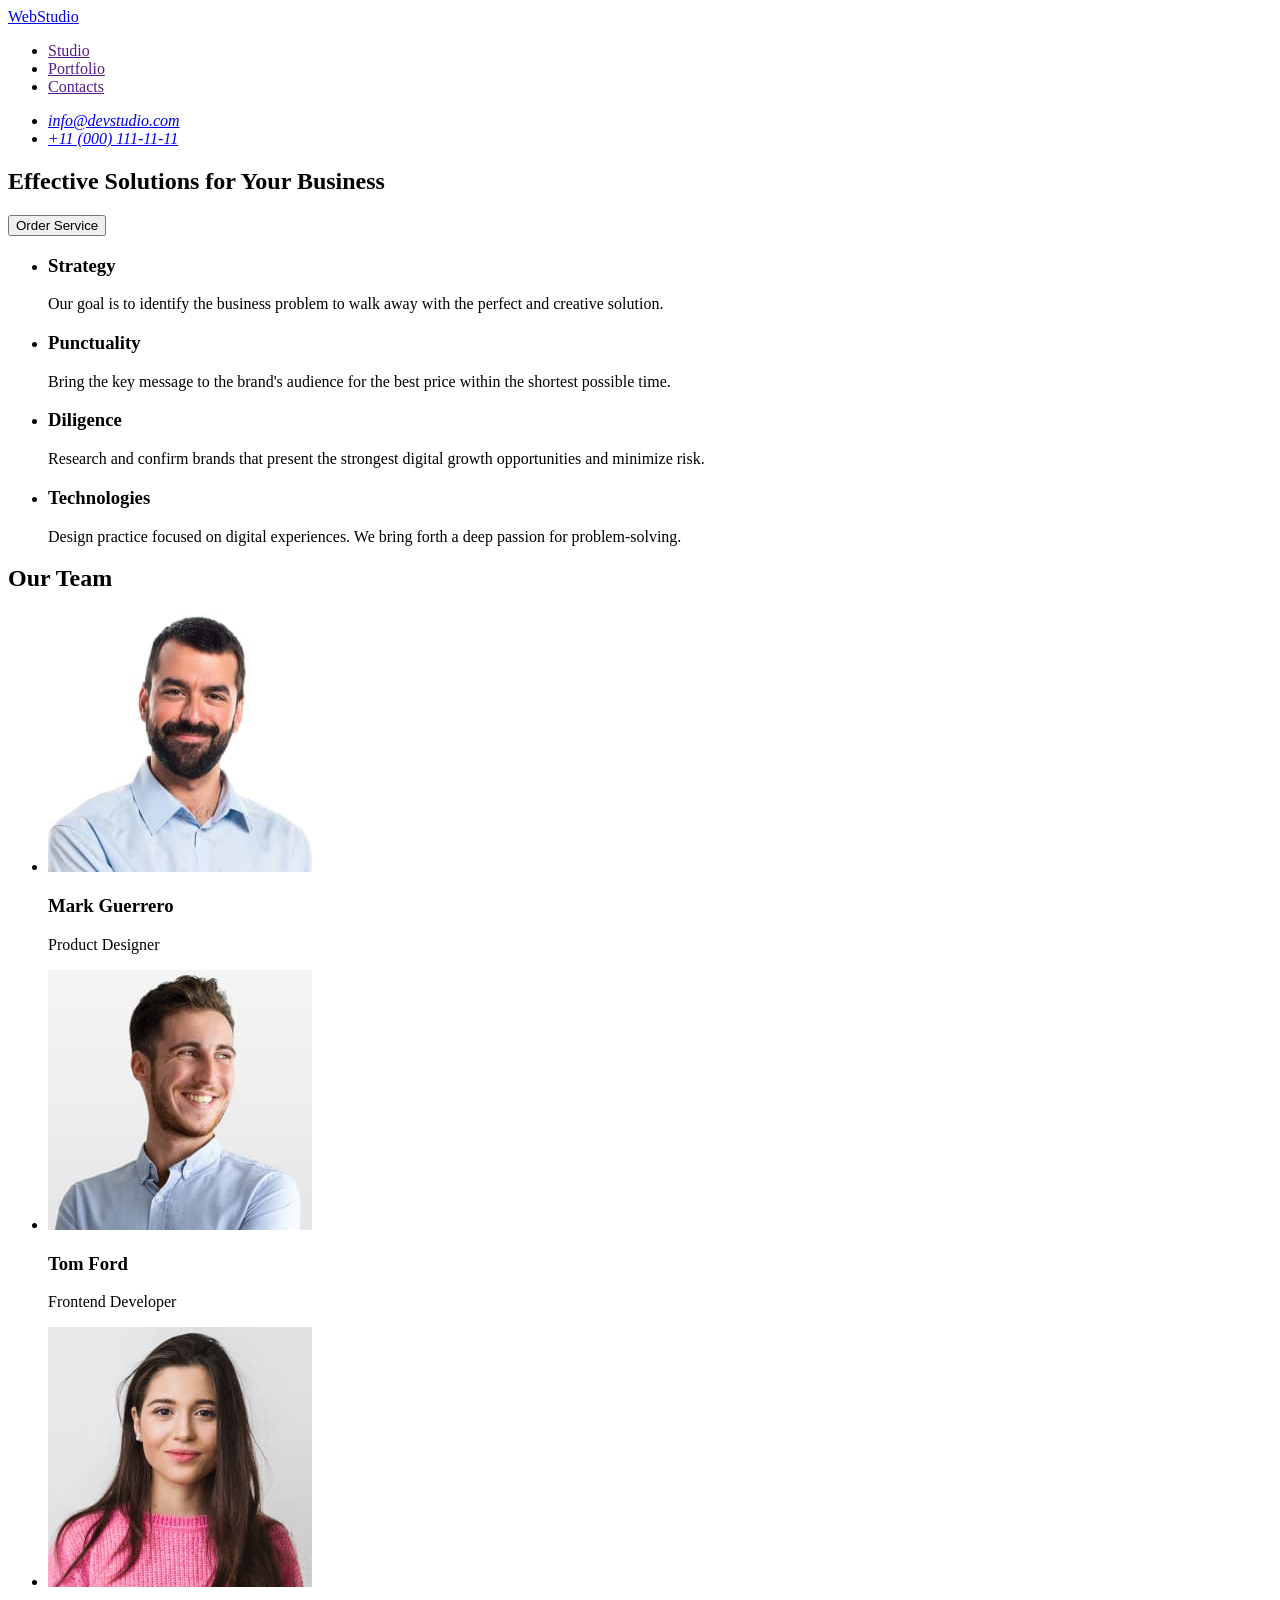
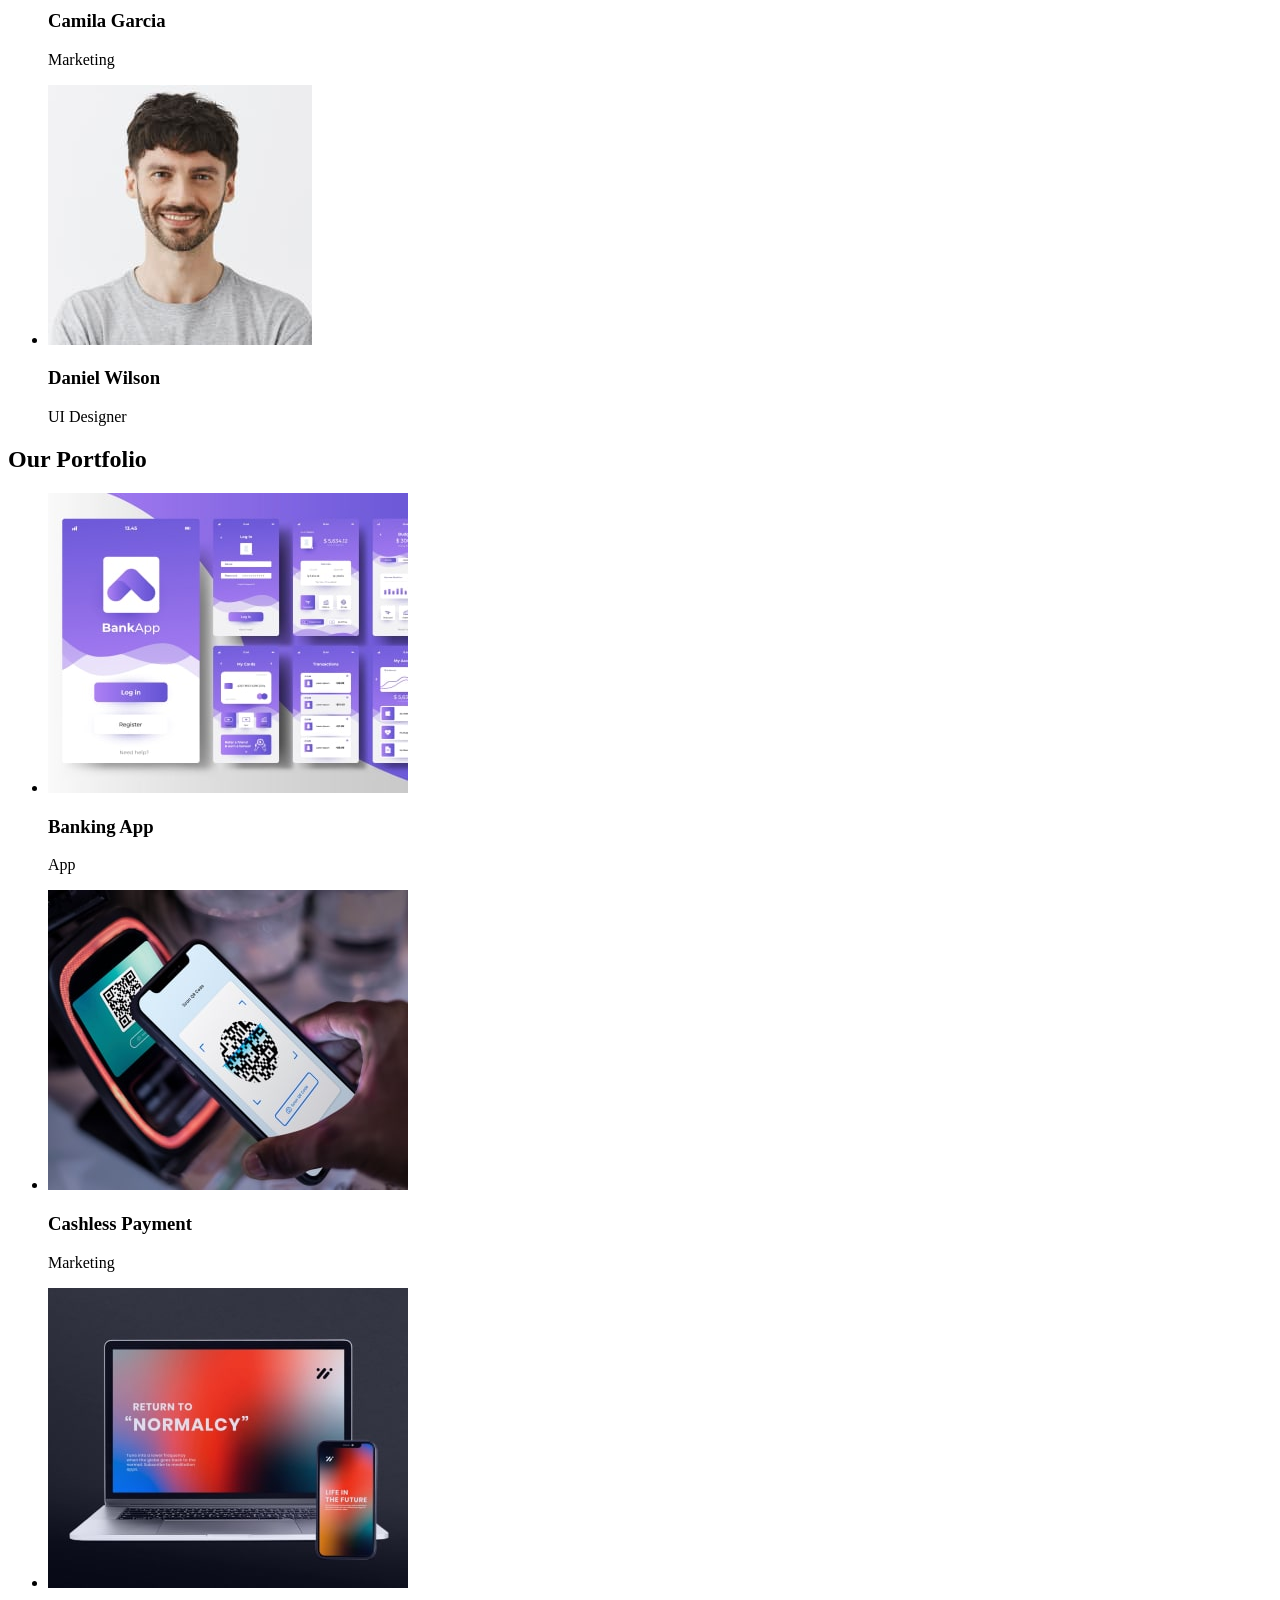
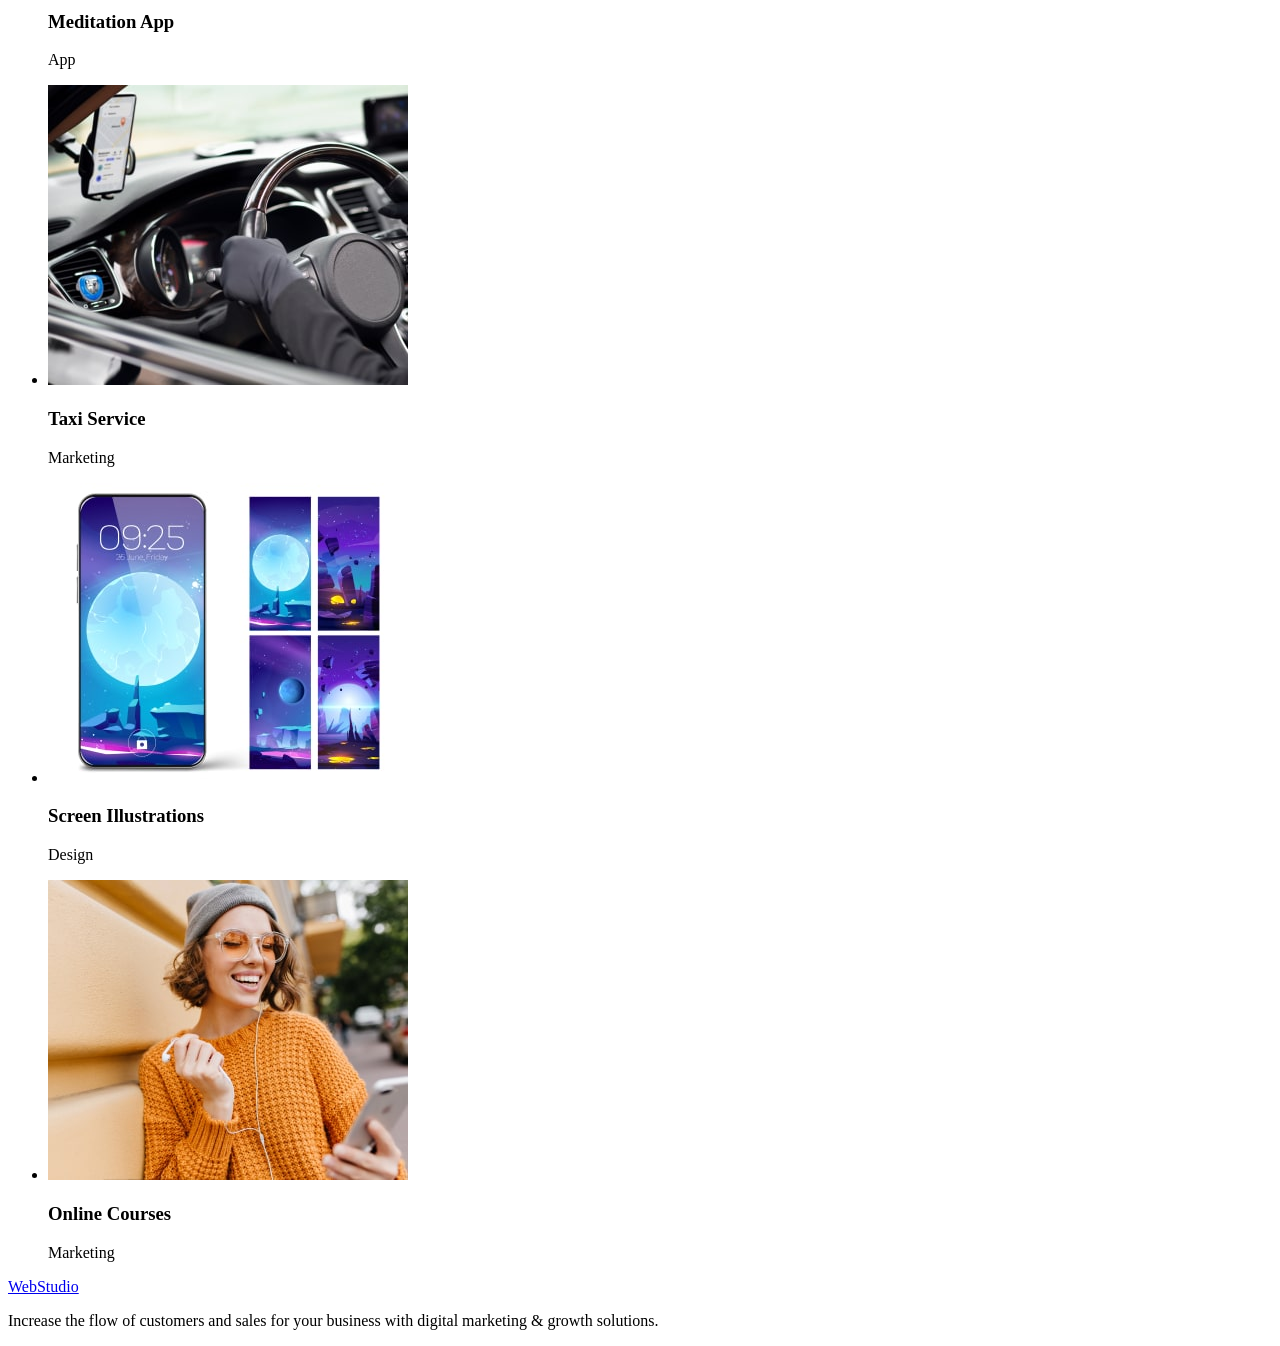
==== index.html @ e6d2cc1b "add markup portfolio" ====
<!DOCTYPE html>
<html lang="en">

<head>
  <meta charset="UTF-8" />
  <meta name="viewport" content="width=<device-width>, initial-scale=1.0" />
  <title>WEB Studio</title>
</head>

<body>
  <header>
    <nav>
      <a href="./index.html">WebStudio</a>
      <ul>
        <li><a href="">Studio</a></li>
        <li><a href="">Portfolio</a></li>
        <li><a href="">Contacts</a></li>
      </ul>
    </nav>
    <address>
      <ul>
        <li><a href="mailto:info@devstudio.com">info@devstudio.com</a></li>
        <li><a href="tel:+110001111111">+11 (000) 111-11-11</a></li>
      </ul>
    </address>
  </header>
  <main>
    <section>
      <h1>Effective Solutions for Your Business</h1>
      <button type="button">Order Service</button>
    </section>

    <section>
      <h2 hidden>About us</h2>
      <ul>
        <li>
          <h3>Strategy</h3>
          <p>
            Our goal is to identify the business problem to walk away with the
            perfect and creative solution.
          </p>
        </li>
        <li>
          <h3>Punctuality</h3>
          <p>
            Bring the key message to the brand's audience for the best price
            within the shortest possible time.
          </p>
        </li>
        <li>
          <h3>Diligence</h3>
          <p>
            Research and confirm brands that present the strongest digital
            growth opportunities and minimize risk.
          </p>
        </li>
        <li>
          <h3>Technologies</h3>
          <p>
            Design practice focused on digital experiences. We bring forth a
            deep passion for problem-solving.
          </p>
        </li>
      </ul>
    </section>

    <section>
      <h2>Our Team</h2>
      <ul>
        <li>
          <img src="./images/ourteam/img1.jpg" alt="Mark Guerrero - Product Designer" width="264" height="260" />
          <h3>Mark Guerrero</h3>
          <p>Product Designer</p>
        </li>
        <li>
          <img src="./images/ourteam/img2.jpg" alt="Tom Ford - Frontend Developer" width="264" height="260" />
          <h3>Tom Ford</h3>
          <p>Frontend Developer</p>
        </li>
        <li>
          <img src="./images/ourteam/img3.jpg" alt="Camila Garcia - Marketing" width="264" height="260" />
          <h3>Camila Garcia</h3>
          <p>Marketing</p>
        </li>
        <li>
          <img src="./images/ourteam/img4.jpg" alt="Daniel Wilson - UI Designer" width="264" height="260" />
          <h3>Daniel Wilson</h3>
          <p>UI Designer</p>
        </li>
      </ul>
    </section>

    <section>
      <h2>Our Portfolio</h2>
      <ul>
        <li>
          <img src="./images/ourportfolio/img1.jpg" alt="Banking App - App" width="360" height="300">
          <h3>Banking App</h3>
          <p>App</p>
        </li>
        <li>
          <img src="./images/ourportfolio/img2.jpg" alt="Cashless Payment - Marketing" width="360" height="300">
          <h3>Cashless Payment</h3>
          <p>Marketing</p>
        </li>
        <li>
          <img src="./images/ourportfolio/img3.jpg" alt="Meditation App - App" width="360" height="300">
          <h3>Meditation App</h3>
          <p>App</p>
        </li>
        <li>
          <img src="./images/ourportfolio/img4.jpg" alt="Taxi Service - Marketing" width="360" height="300">
          <h3>Taxi Service</h3>
          <p>Marketing</p>
        </li>
        <li>
          <img src="./images/ourportfolio/img5.jpg" alt="Screen Illustrations - Design" width="360" height="300">
          <h3>Screen Illustrations</h3>
          <p>Design</p>
        </li>
        <li>
          <img src="./images/ourportfolio/img6.jpg" alt="Online Courses - Marketing" width="360" height="300">
          <h3>Online Courses</h3>
          <p>Marketing</p>
        </li>
      </ul>
    </section>
  </main>
  <footer>
    <a href="./index.html">WebStudio</a>
    <p>
      Increase the flow of customers and sales for your business with digital
      marketing & growth solutions.
    </p>
  </footer>
</body>

</html>
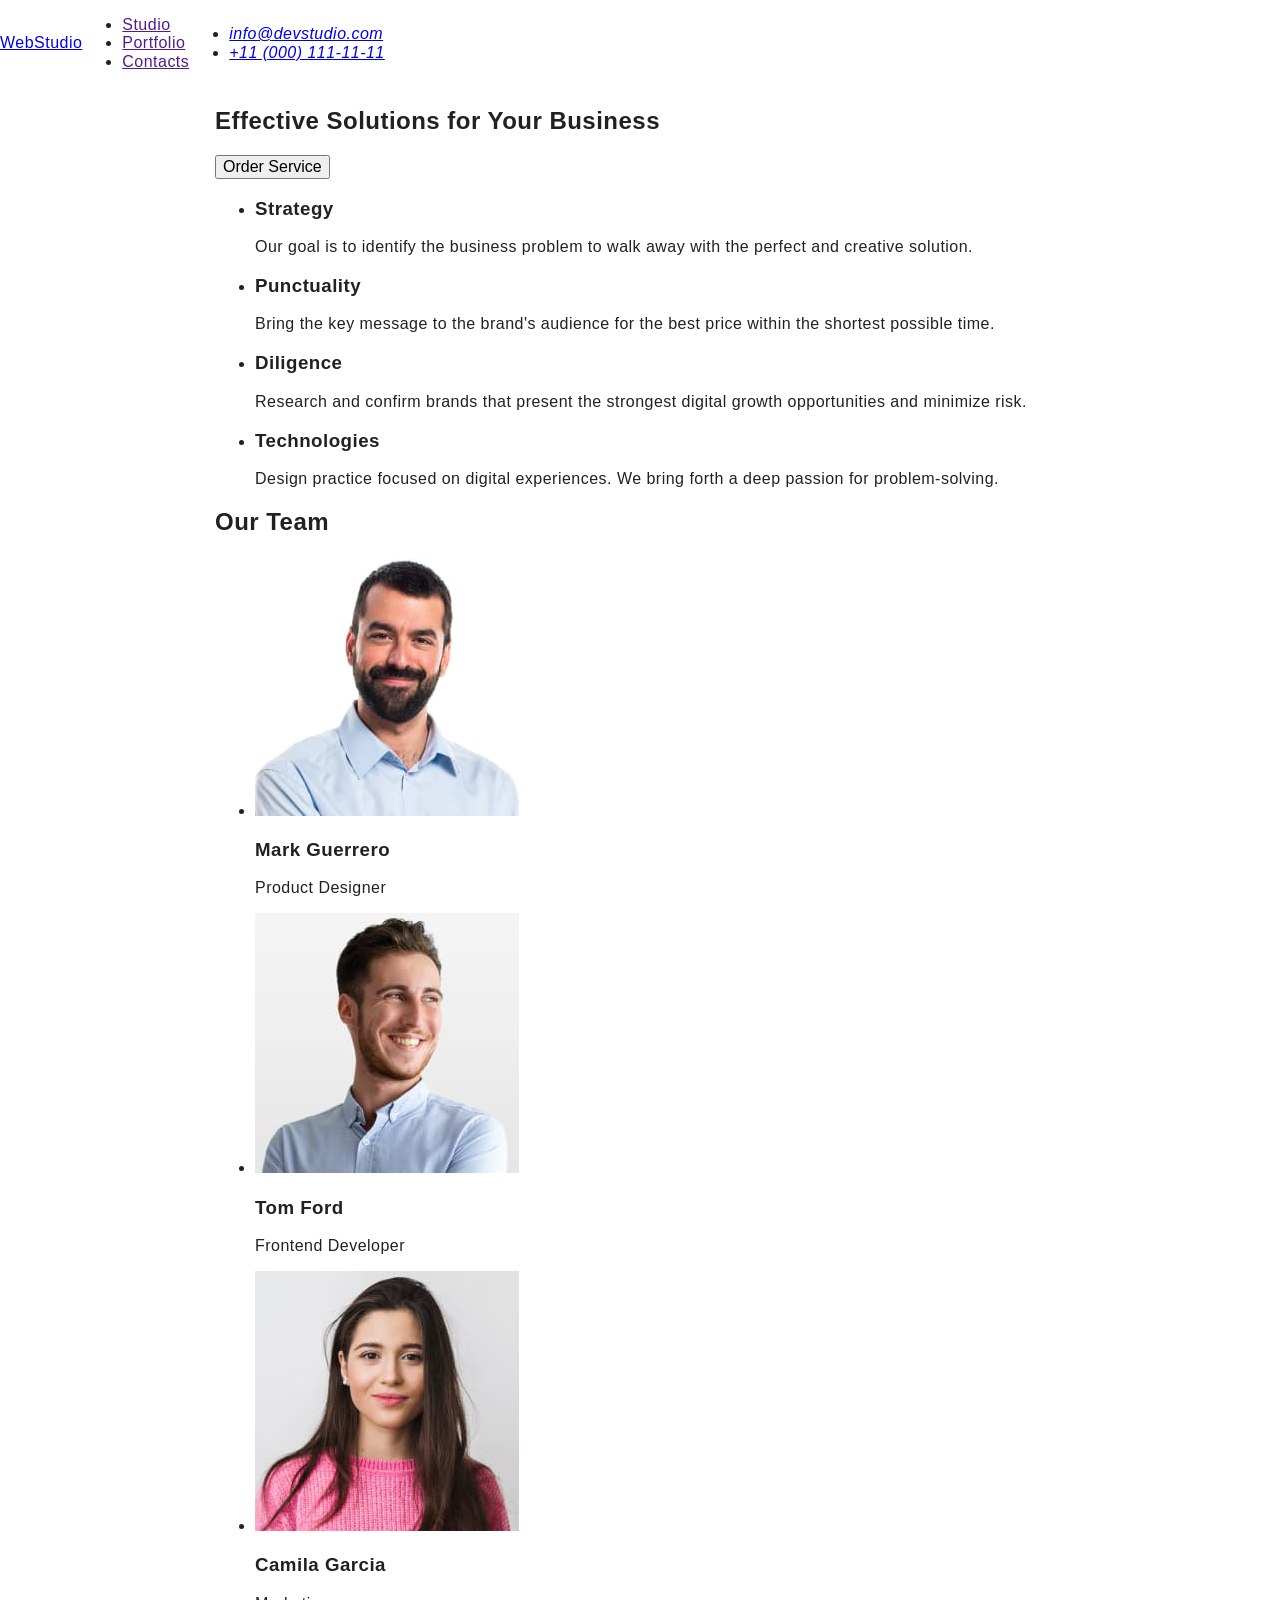
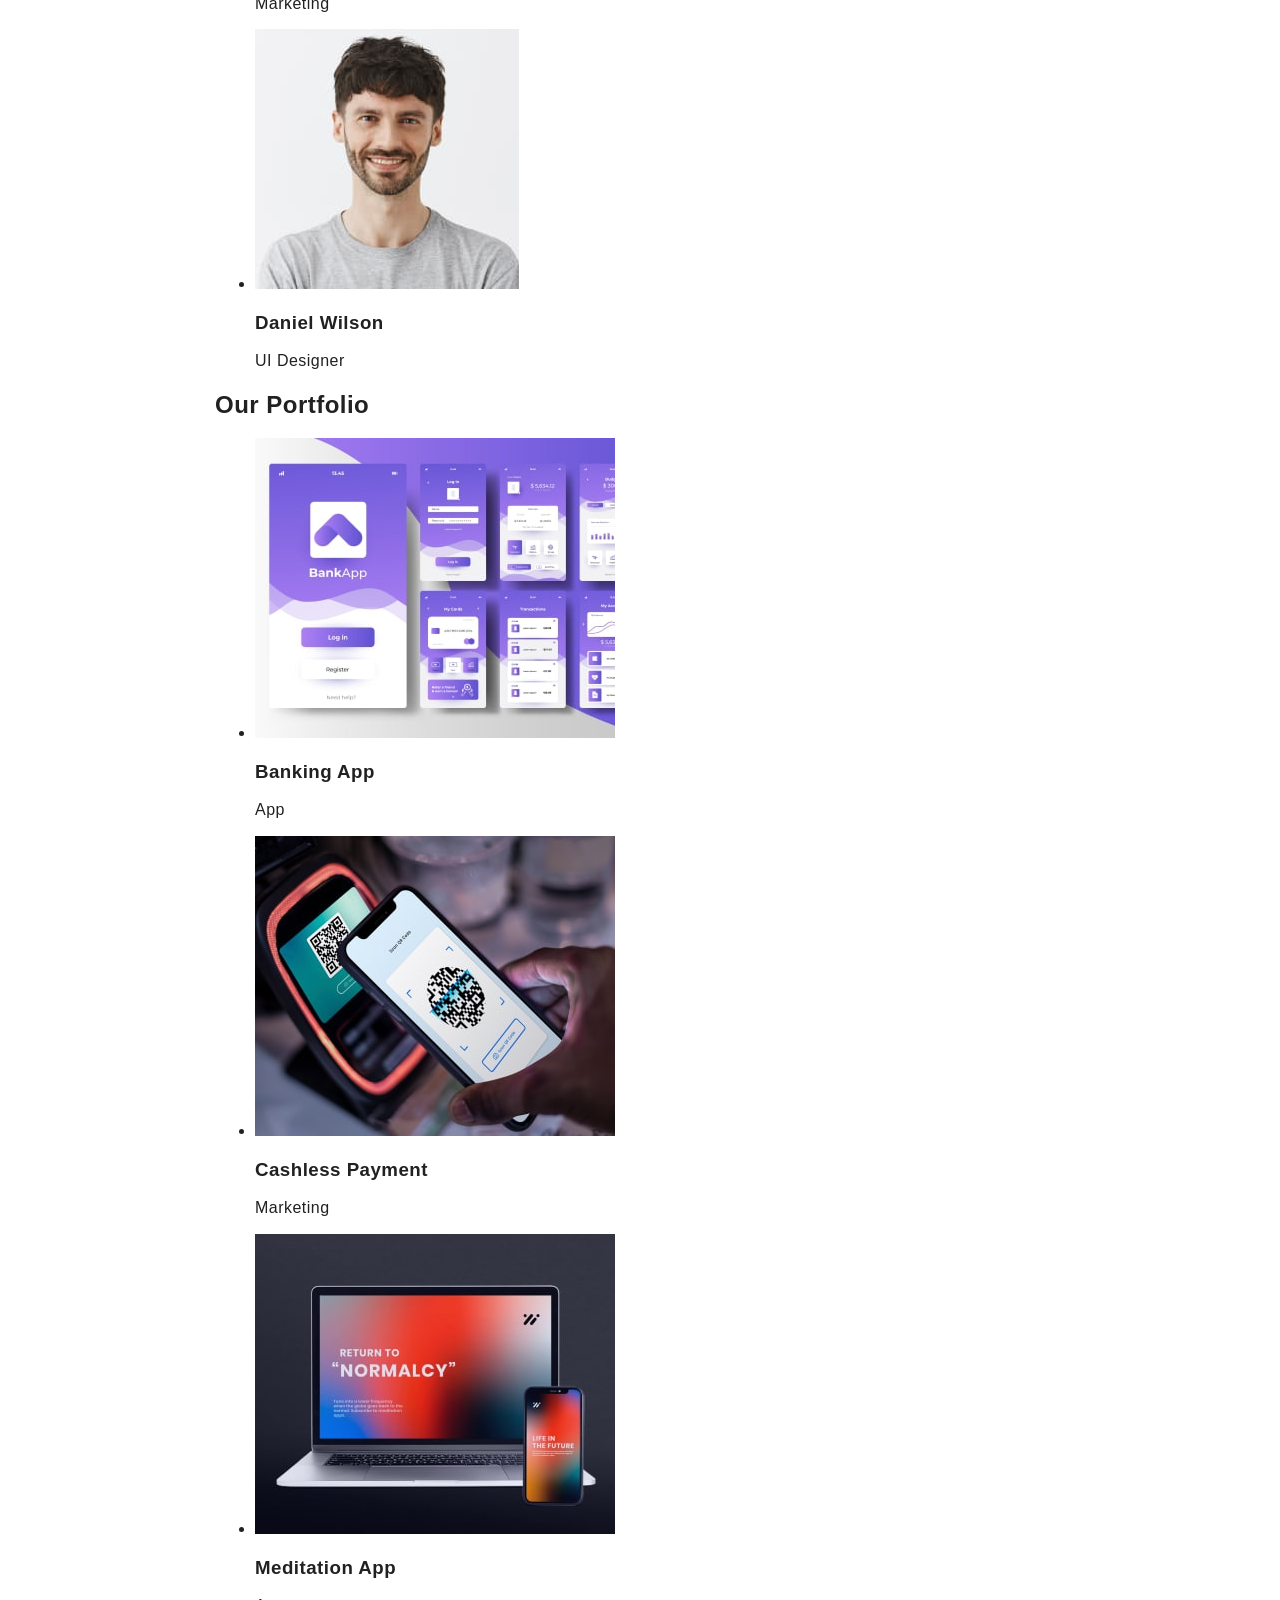
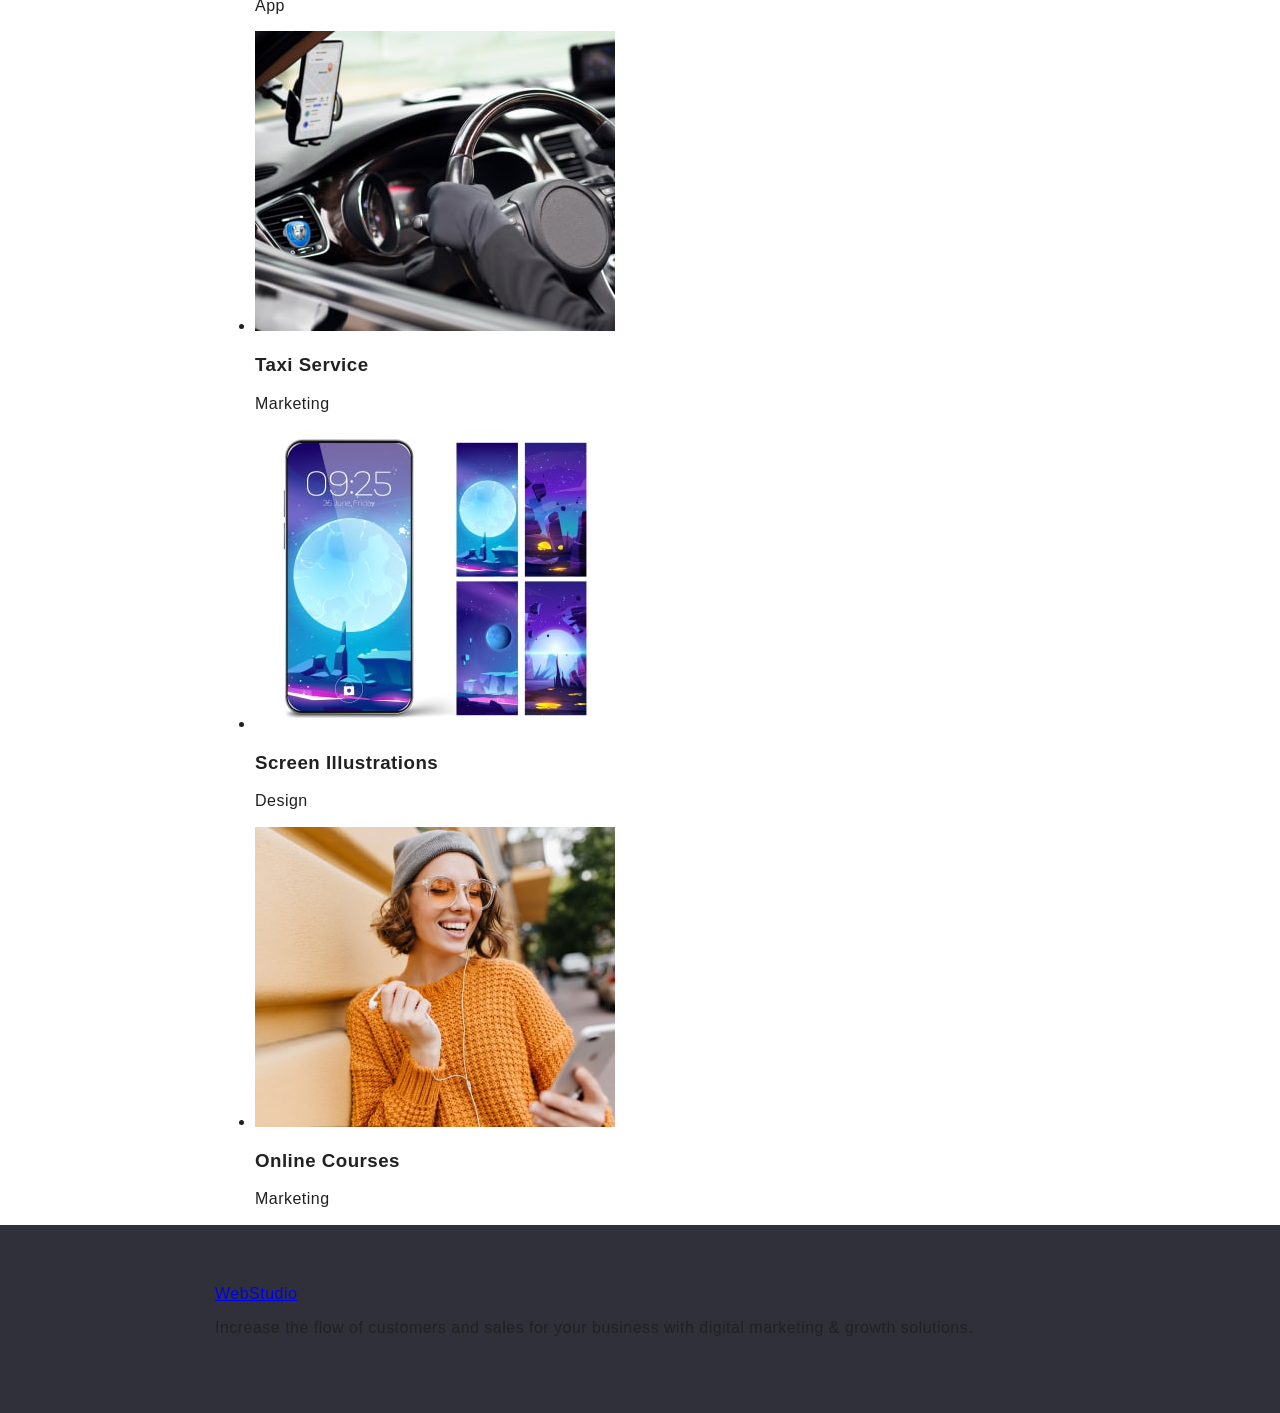
==== commit 79263856: "add modern-normalize" ====
--- a/index.html
+++ b/index.html
@@ -4,6 +4,10 @@
 <head>
   <meta charset="UTF-8" />
   <meta name="viewport" content="width=<device-width>, initial-scale=1.0" />
+    <!-- Спочатку нормалізатор -->
+    <link rel="stylesheet" href="https://cdn.jsdelivr.net/npm/modern-normalize@2.0.0/modern-normalize.min.css">
+    <!-- Потім ваші стилі -->
+    <link rel="stylesheet" href="./css/styles.css" />
   <title>WEB Studio</title>
 </head>
 
--- a/css/styles.css
+++ b/css/styles.css
@@ -0,0 +1,253 @@
+:root {
+    --primary-text-color: #212121;
+    --main-title-text-color: #FFFFFF;
+    --secondary-text-color: #757575;
+    --title-text-color: #2196f3;
+    --hover-background-color: #2196f3;
+    --hover-text-color: #ffffff;
+    --primary-body-color: #ffffff;
+    --accent-body-color: #2f303a;
+}
+
+body {
+    font-family: 'Roboto', sans-serif;
+    font-style: normal;
+    letter-spacing: 0.03em;
+    background-color: var(--primary-body-color);
+    color: var(--primary-text-color);
+}
+
+.list {
+    list-style-type: none;
+    margin-right: 50px;
+}
+
+.link {
+    text-decoration: none;
+    color: var(--primary-text-color);
+}
+
+.current-link {
+    text-decoration: none;
+    color: var(--title-text-color);
+}
+
+.link:hover,
+.link:focus {
+    color: var(--title-text-color);
+}
+
+/* header */
+header {
+    display: flex;
+    align-items: center; 
+    
+}
+
+nav {
+    display: flex;
+    align-items: center;
+}
+
+.menu-item {
+    display: flex;
+    align-items: center;
+}
+
+.logo {
+    font-family: 'Raleway', sans-serif;
+    color: var(--title-text-color);
+    font-size: 26px;
+    line-height: 1.17;
+    font-weight: 700;
+    text-decoration: none;    
+    padding-left: 35px;
+}
+
+span.logo-font-color {
+    color: var(--primary-text-color);
+}
+
+.site-nav {
+    line-height: 1.17;
+    font-style: normal;
+    font-weight: 500;
+}
+
+.contacts-nav {
+    line-height: 1.17;
+    font-style: normal;
+    color: var(--secondary-text-color);
+}
+
+.button {
+    border-radius: 4px;
+    background-color: #f5f4fa;
+    cursor: pointer;
+    font-size: 16px;
+    line-height: 1.63;
+    border: none;
+}
+
+.order-button {
+    background-color: var(--hover-background-color);
+    box-shadow: 0px 4px 4px rgba(0, 0, 0, 0.15);
+    border-radius: 4px;
+    height: 50px;
+    font-weight: 700;
+    font-size: 16px;
+    line-height: 3.13;
+    color: #FFFFFF;
+}
+
+.order-button:hover,
+.order-button:focus {
+    background-color: #ffffff;
+    color: var(--primary-text-color);
+}
+
+.button-list {
+    display: flex;
+}
+
+/* main */
+
+.button:hover,
+.button:focus {
+    background-color: #2196f3;
+    color: #ffffff;
+}
+
+.title {
+    text-align: center;
+    margin-top: 94px;
+    font-weight: 700;
+    font-size: 36px;
+    line-height: 1.17;
+    text-align: center;
+    letter-spacing: 0.03em;
+    color: var(--primary-text-color);
+}
+
+.font-our-team {
+    font-weight: 500;
+    font-size: 16px;
+    line-height: 19px;
+    text-align: center;
+    letter-spacing: 0.03em;
+    color: var(--primary-text-color);
+}
+
+.job-our-team {
+    font-weight: 400;
+    font-size: 16px;
+    line-height: 19px;
+    text-align: center;
+    letter-spacing: 0.03em;
+    color: var(--secondary-text-color);
+}
+
+.title-section {
+    background-color: var(--accent-body-color);
+    height: 600px;
+    text-align: center;
+    display: table-cell;
+    vertical-align: middle    
+}
+
+main {
+    padding-left: 215px;
+}
+
+.main-title {
+    font-weight: 900;
+    font-size: 44px;
+    line-height: 60px;
+    text-transform: uppercase;
+    color: var(--main-title-text-color);      
+}
+
+.hidden-caption {
+    display: none;
+}
+
+.our-features {
+    display: flex;
+    align-items: center;
+}
+
+.list-job {
+    display: flex;
+    align-items: center;
+    flex-wrap: wrap;
+}
+
+.title-our-features {
+    font-weight: 700;
+    font-size: 14px;
+    line-height: 16px;
+    letter-spacing: 0.03em;
+    text-transform: uppercase;
+    color: var(--primary-text-color);
+}
+
+.text-our-features {
+    font-weight: 400;
+    font-size: 14px;
+    line-height: 24px;
+    letter-spacing: 0.03em;
+    color: #757575;
+}
+
+.our-jobs {
+    display: flex;
+    align-items: center;
+}
+
+.our-team {
+    display: flex;
+    align-items: center;
+}
+
+.portfolio-title {
+    font-weight: 700;
+    font-size: 18px;
+    line-height: 2;
+    letter-spacing: 0.06em;
+}
+
+.portfolio-text {
+    font-weight: 400;
+    font-size: 16px;
+    line-height: 1.88;
+    letter-spacing: 0.03em;
+    color: var(--secondary-text-color);
+}
+
+/* footer */
+footer {
+    background-color: var(--accent-body-color);
+    padding-left: 215px;  
+    padding-top: 60px;
+    padding-bottom: 60px;
+}
+
+.footer-site-map {
+    text-decoration: none;
+    font-size: 14px;
+    line-height: 1.71;
+    font-style: normal;
+    color: #FFFFFF;
+}
+
+.footer-site-nav {
+    text-decoration: none;
+    font-size: 14px;
+    line-height: 1.71;
+    font-style: normal;
+    color: rgba(255, 255, 255, 0.6);
+}
+
+span.footer-logo-font-color {
+    color: #ffffff;
+}
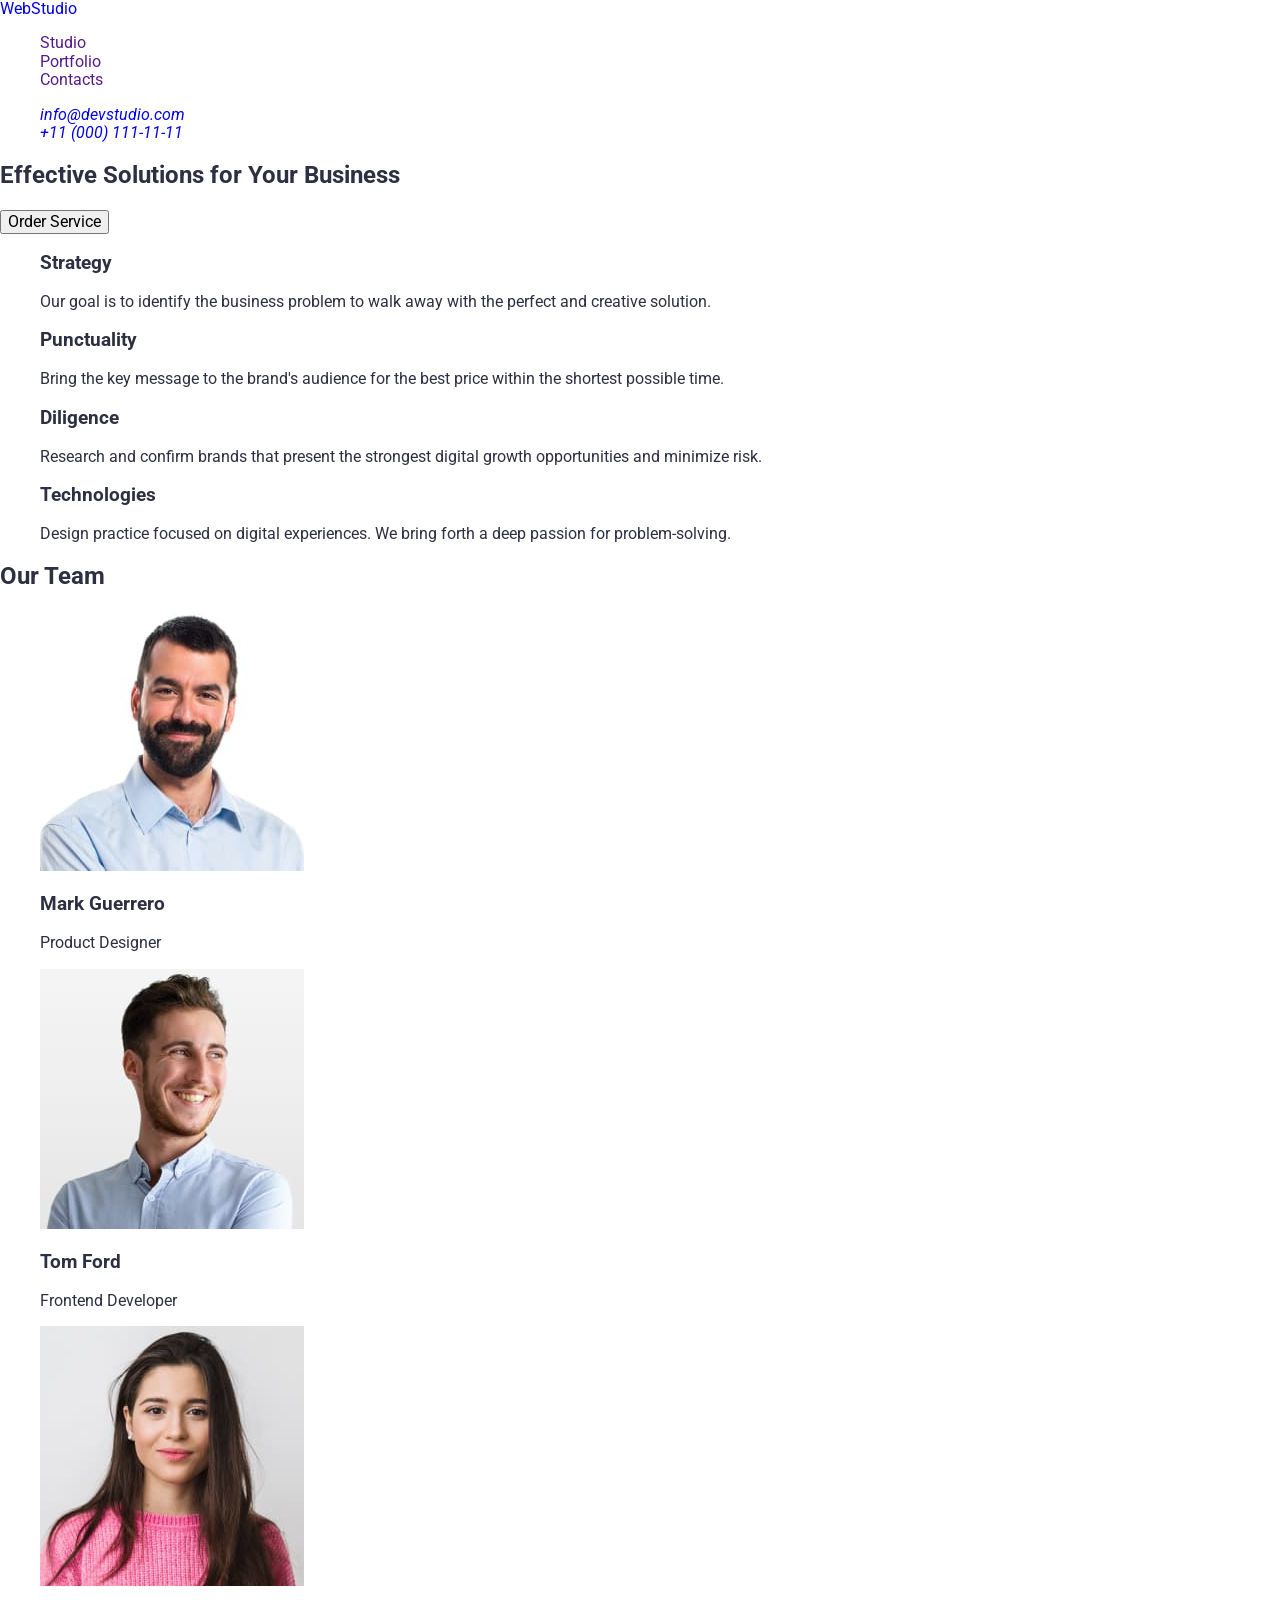
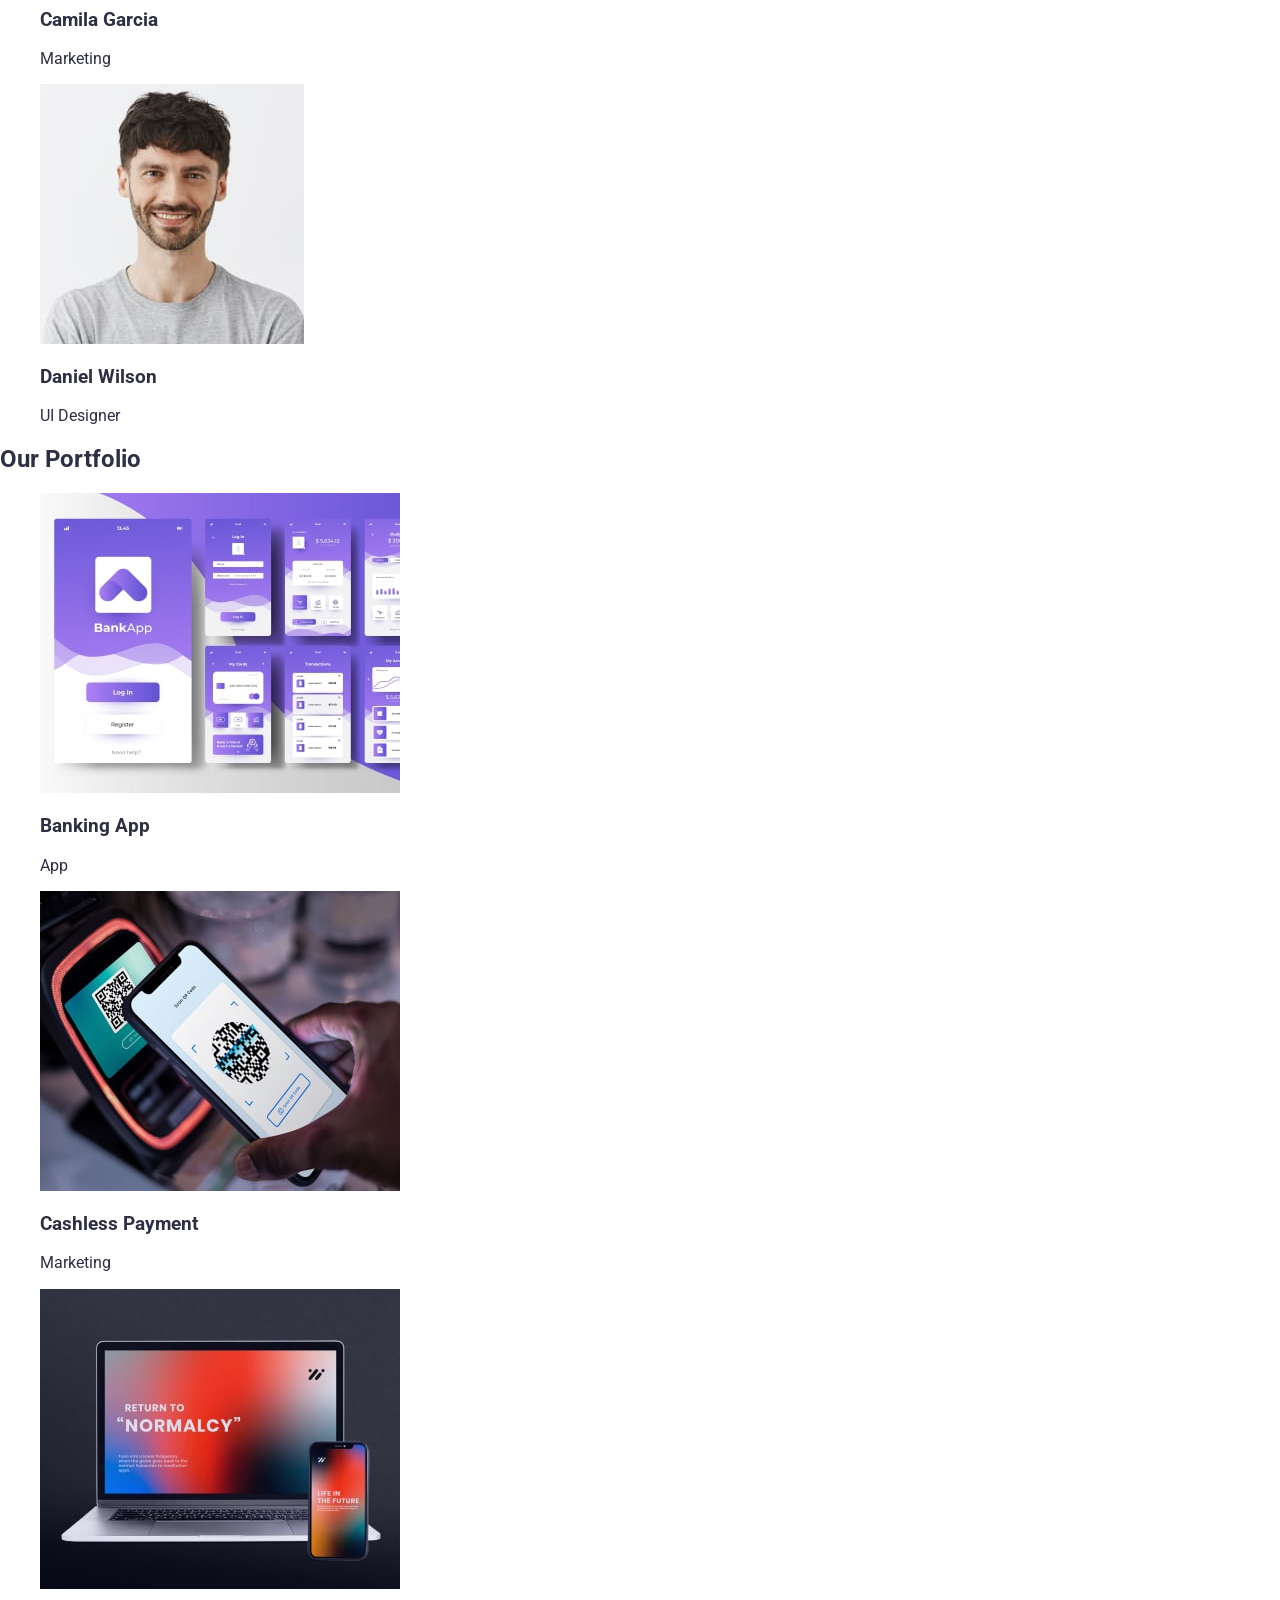
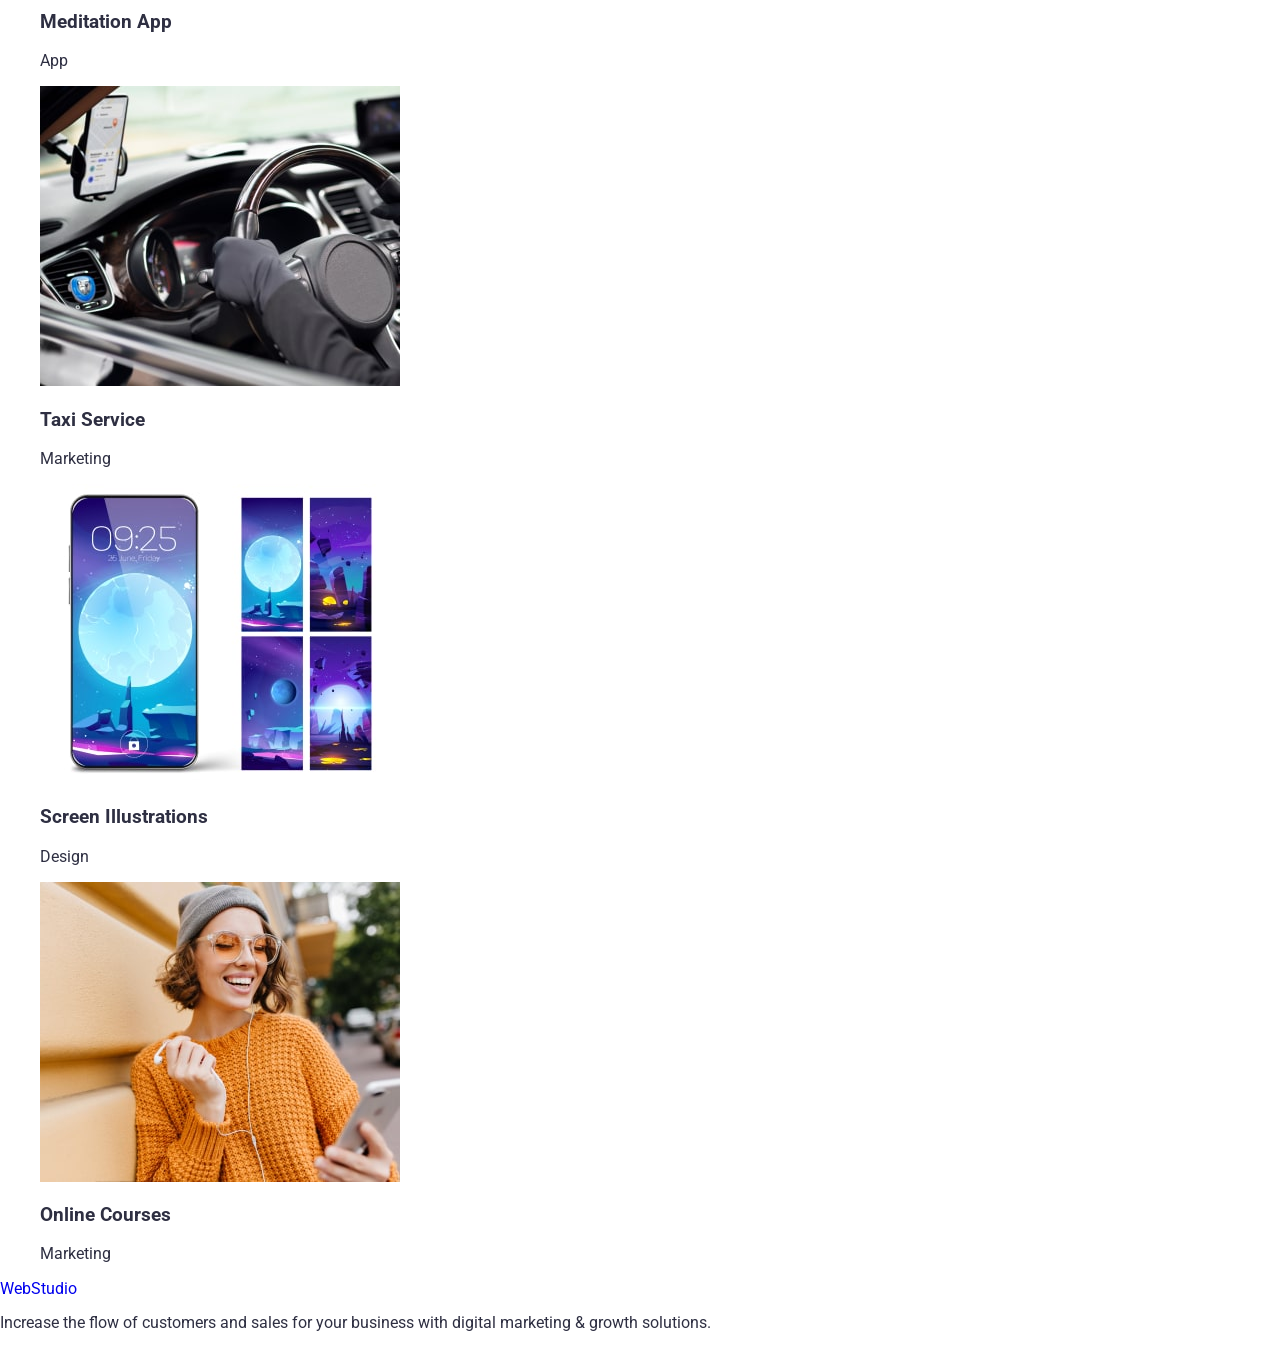
==== commit e82ec755: "add default settings" ====
--- a/index.html
+++ b/index.html
@@ -4,11 +4,18 @@
 <head>
   <meta charset="UTF-8" />
   <meta name="viewport" content="width=<device-width>, initial-scale=1.0" />
-    <!-- Спочатку нормалізатор -->
-    <link rel="stylesheet" href="https://cdn.jsdelivr.net/npm/modern-normalize@2.0.0/modern-normalize.min.css">
-    <!-- Потім ваші стилі -->
-    <link rel="stylesheet" href="./css/styles.css" />
   <title>WEB Studio</title>
+
+  <link rel="stylesheet" href="https://cdnjs.cloudflare.com/ajax/libs/modern-normalize/2.0.0/modern-normalize.min.css"
+    integrity="sha512-4xo8blKMVCiXpTaLzQSLSw3KFOVPWhm/TRtuPVc4WG6kUgjH6J03IBuG7JZPkcWMxJ5huwaBpOpnwYElP/m6wg=="
+    crossorigin="anonymous" referrerpolicy="no-referrer" />
+
+  <link rel="preconnect" href="https://fonts.googleapis.com">
+  <link rel="preconnect" href="https://fonts.gstatic.com" crossorigin>
+  <link href="https://fonts.googleapis.com/css2?family=Raleway:wght@700&family=Roboto:wght@400;500;700&display=swap"
+    rel="stylesheet">
+
+  <link rel="stylesheet" href="./css/styles.css" />
 </head>
 
 <body>
--- a/css/styles.css
+++ b/css/styles.css
@@ -1,253 +1,16 @@
-:root {
-    --primary-text-color: #212121;
-    --main-title-text-color: #FFFFFF;
-    --secondary-text-color: #757575;
-    --title-text-color: #2196f3;
-    --hover-background-color: #2196f3;
-    --hover-text-color: #ffffff;
-    --primary-body-color: #ffffff;
-    --accent-body-color: #2f303a;
+/* font-family: "Raleway", sans-serif;
+font-family: "Roboto", sans-serif; */
+body {
+    font-family: "Roboto", sans-serif;
+    color: #2E2F42;
+    background-color: #fff;
 }
 
-body {
-    font-family: 'Roboto', sans-serif;
-    font-style: normal;
-    letter-spacing: 0.03em;
-    background-color: var(--primary-body-color);
-    color: var(--primary-text-color);
+ul,
+ol {
+    list-style-type: none;
 }
 
-.list {
-    list-style-type: none;
-    margin-right: 50px;
-}
-
-.link {
+a {
     text-decoration: none;
-    color: var(--primary-text-color);
-}
-
-.current-link {
-    text-decoration: none;
-    color: var(--title-text-color);
-}
-
-.link:hover,
-.link:focus {
-    color: var(--title-text-color);
-}
-
-/* header */
-header {
-    display: flex;
-    align-items: center; 
-    
-}
-
-nav {
-    display: flex;
-    align-items: center;
-}
-
-.menu-item {
-    display: flex;
-    align-items: center;
-}
-
-.logo {
-    font-family: 'Raleway', sans-serif;
-    color: var(--title-text-color);
-    font-size: 26px;
-    line-height: 1.17;
-    font-weight: 700;
-    text-decoration: none;    
-    padding-left: 35px;
-}
-
-span.logo-font-color {
-    color: var(--primary-text-color);
-}
-
-.site-nav {
-    line-height: 1.17;
-    font-style: normal;
-    font-weight: 500;
-}
-
-.contacts-nav {
-    line-height: 1.17;
-    font-style: normal;
-    color: var(--secondary-text-color);
-}
-
-.button {
-    border-radius: 4px;
-    background-color: #f5f4fa;
-    cursor: pointer;
-    font-size: 16px;
-    line-height: 1.63;
-    border: none;
-}
-
-.order-button {
-    background-color: var(--hover-background-color);
-    box-shadow: 0px 4px 4px rgba(0, 0, 0, 0.15);
-    border-radius: 4px;
-    height: 50px;
-    font-weight: 700;
-    font-size: 16px;
-    line-height: 3.13;
-    color: #FFFFFF;
-}
-
-.order-button:hover,
-.order-button:focus {
-    background-color: #ffffff;
-    color: var(--primary-text-color);
-}
-
-.button-list {
-    display: flex;
-}
-
-/* main */
-
-.button:hover,
-.button:focus {
-    background-color: #2196f3;
-    color: #ffffff;
-}
-
-.title {
-    text-align: center;
-    margin-top: 94px;
-    font-weight: 700;
-    font-size: 36px;
-    line-height: 1.17;
-    text-align: center;
-    letter-spacing: 0.03em;
-    color: var(--primary-text-color);
-}
-
-.font-our-team {
-    font-weight: 500;
-    font-size: 16px;
-    line-height: 19px;
-    text-align: center;
-    letter-spacing: 0.03em;
-    color: var(--primary-text-color);
-}
-
-.job-our-team {
-    font-weight: 400;
-    font-size: 16px;
-    line-height: 19px;
-    text-align: center;
-    letter-spacing: 0.03em;
-    color: var(--secondary-text-color);
-}
-
-.title-section {
-    background-color: var(--accent-body-color);
-    height: 600px;
-    text-align: center;
-    display: table-cell;
-    vertical-align: middle    
-}
-
-main {
-    padding-left: 215px;
-}
-
-.main-title {
-    font-weight: 900;
-    font-size: 44px;
-    line-height: 60px;
-    text-transform: uppercase;
-    color: var(--main-title-text-color);      
-}
-
-.hidden-caption {
-    display: none;
-}
-
-.our-features {
-    display: flex;
-    align-items: center;
-}
-
-.list-job {
-    display: flex;
-    align-items: center;
-    flex-wrap: wrap;
-}
-
-.title-our-features {
-    font-weight: 700;
-    font-size: 14px;
-    line-height: 16px;
-    letter-spacing: 0.03em;
-    text-transform: uppercase;
-    color: var(--primary-text-color);
-}
-
-.text-our-features {
-    font-weight: 400;
-    font-size: 14px;
-    line-height: 24px;
-    letter-spacing: 0.03em;
-    color: #757575;
-}
-
-.our-jobs {
-    display: flex;
-    align-items: center;
-}
-
-.our-team {
-    display: flex;
-    align-items: center;
-}
-
-.portfolio-title {
-    font-weight: 700;
-    font-size: 18px;
-    line-height: 2;
-    letter-spacing: 0.06em;
-}
-
-.portfolio-text {
-    font-weight: 400;
-    font-size: 16px;
-    line-height: 1.88;
-    letter-spacing: 0.03em;
-    color: var(--secondary-text-color);
-}
-
-/* footer */
-footer {
-    background-color: var(--accent-body-color);
-    padding-left: 215px;  
-    padding-top: 60px;
-    padding-bottom: 60px;
-}
-
-.footer-site-map {
-    text-decoration: none;
-    font-size: 14px;
-    line-height: 1.71;
-    font-style: normal;
-    color: #FFFFFF;
-}
-
-.footer-site-nav {
-    text-decoration: none;
-    font-size: 14px;
-    line-height: 1.71;
-    font-style: normal;
-    color: rgba(255, 255, 255, 0.6);
-}
-
-span.footer-logo-font-color {
-    color: #ffffff;
 }
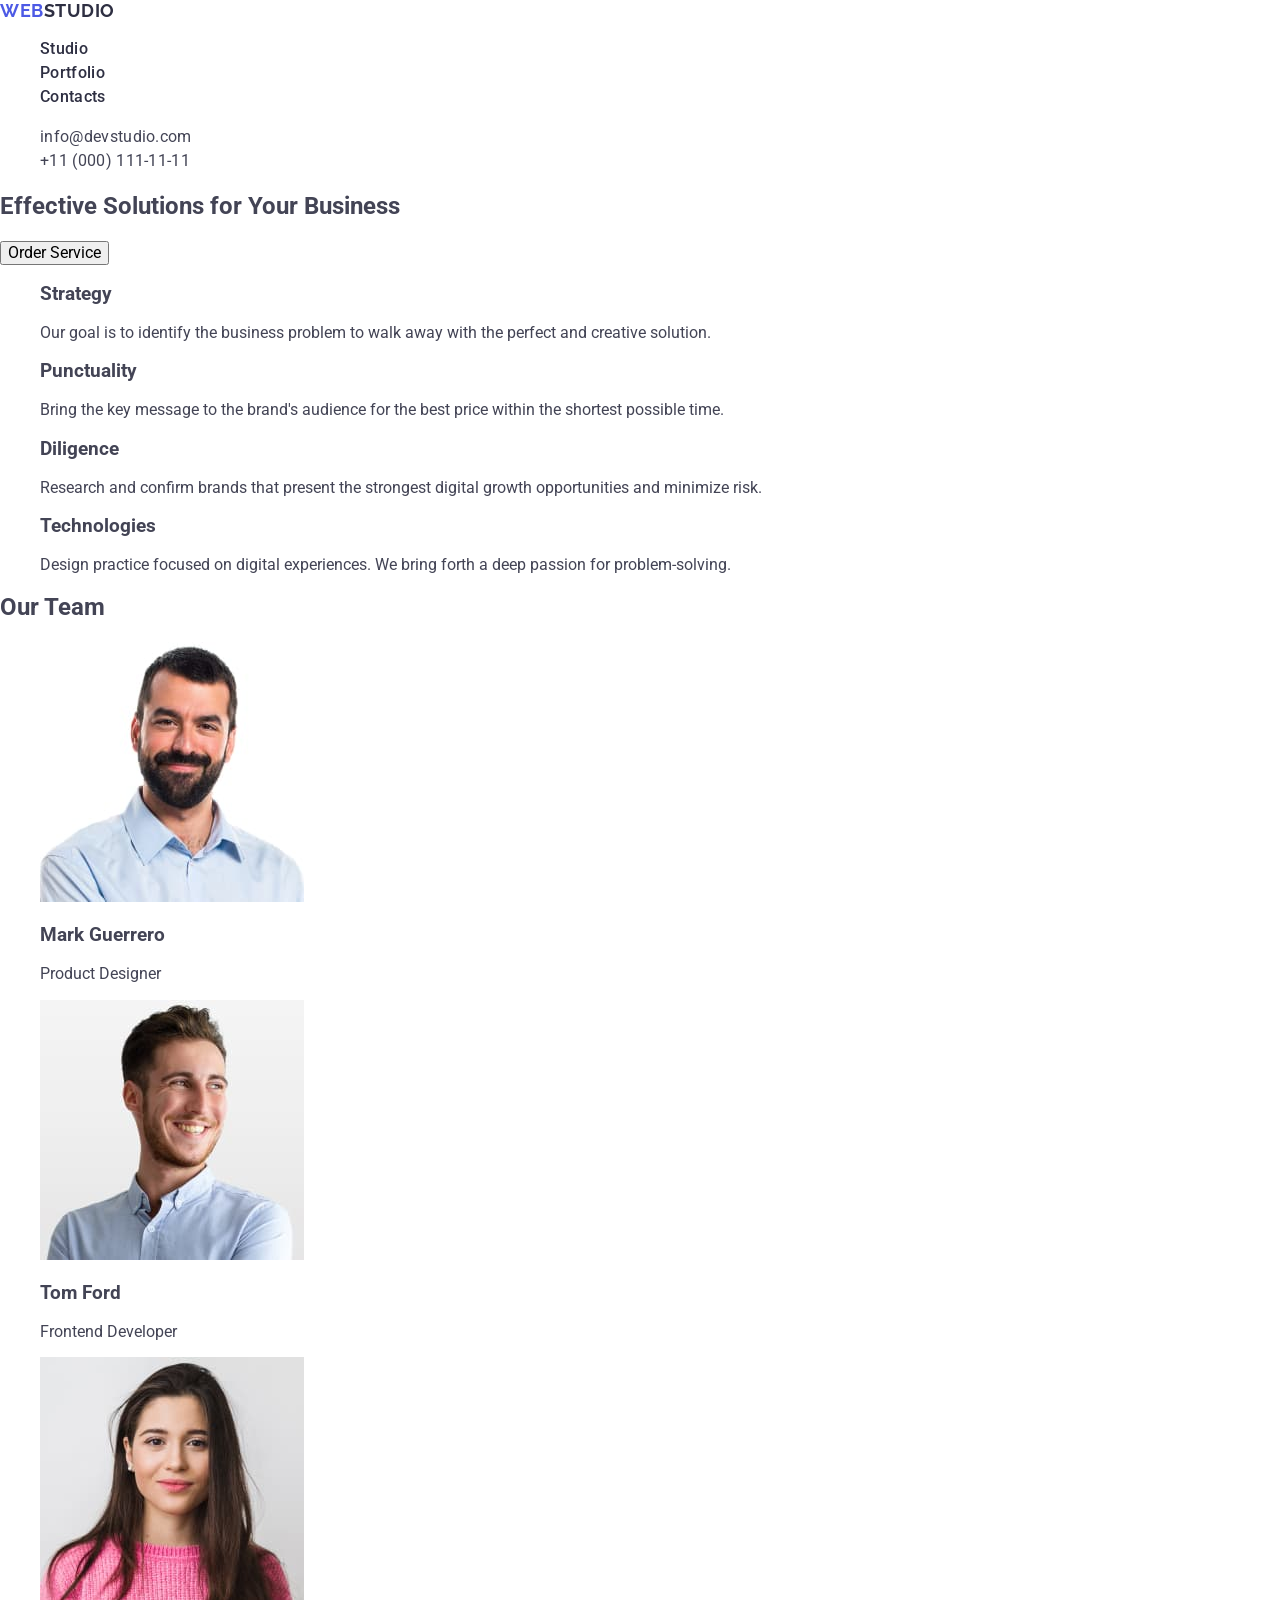
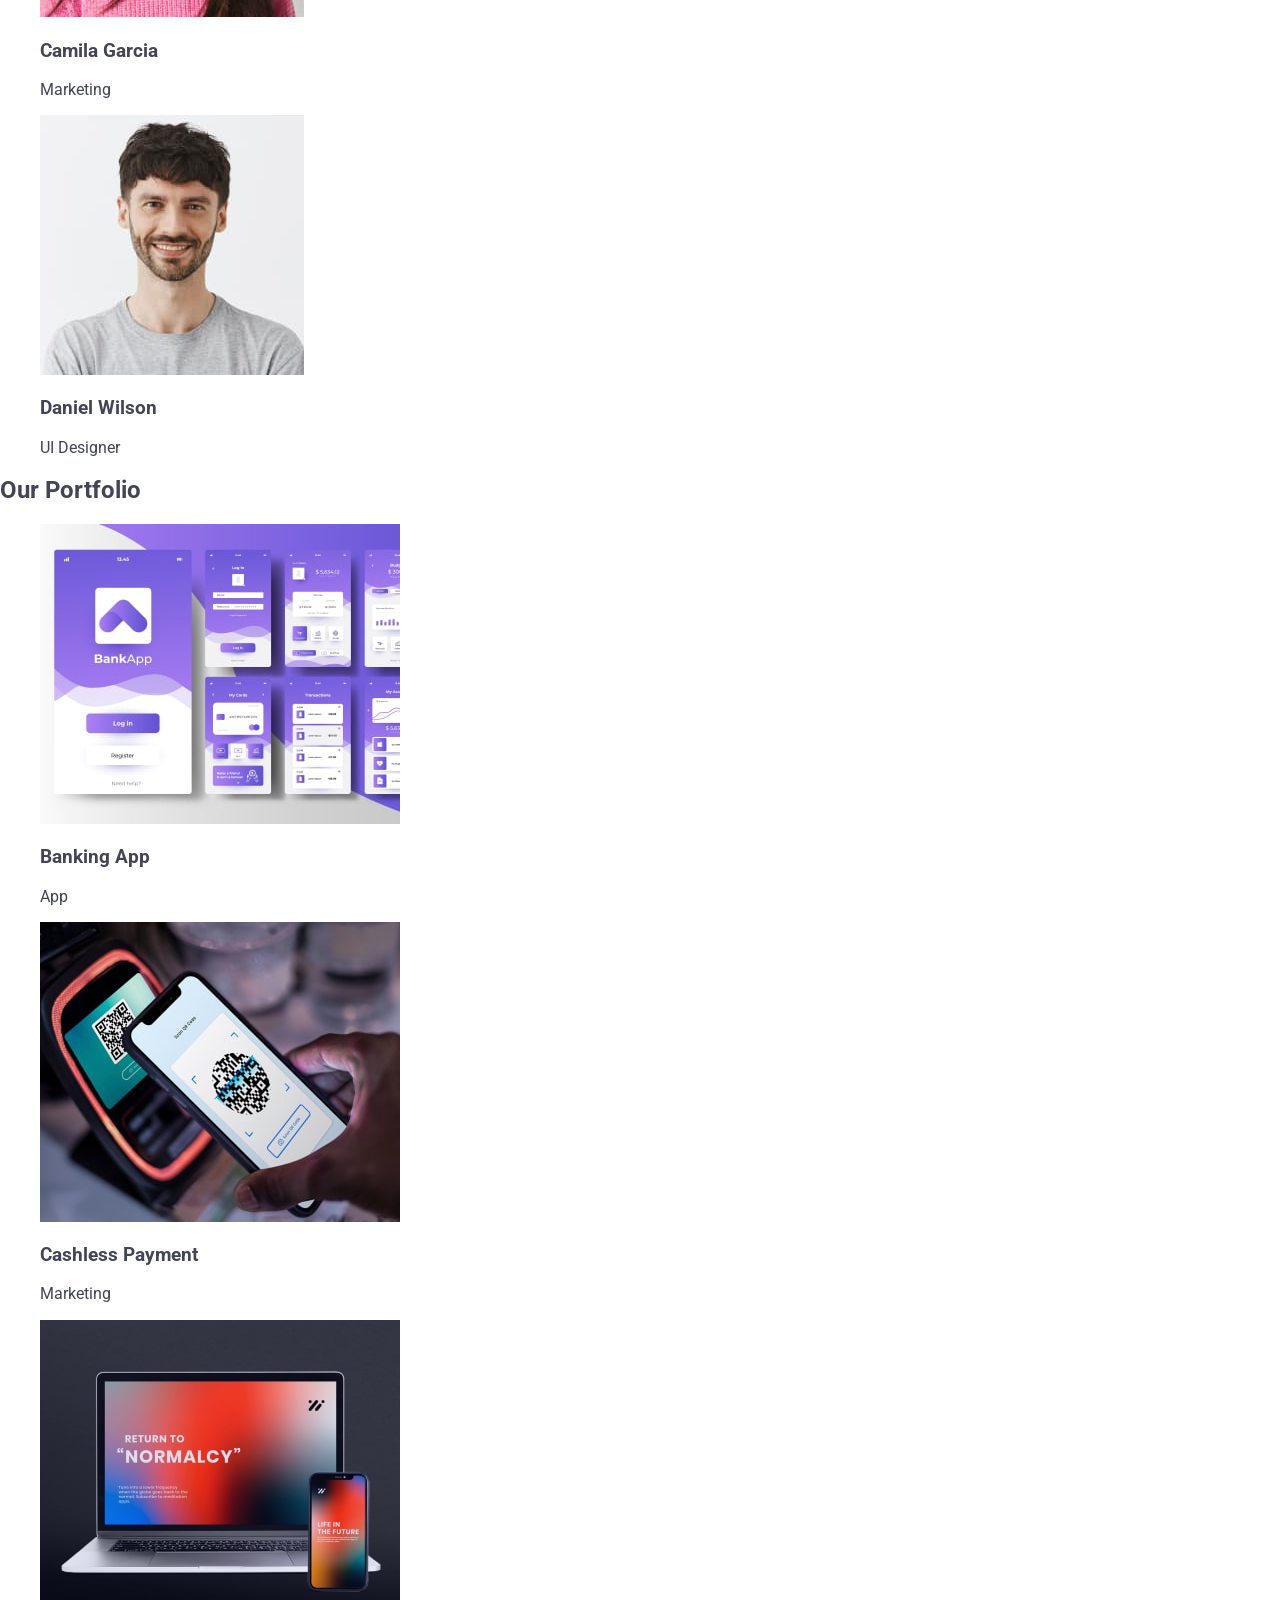
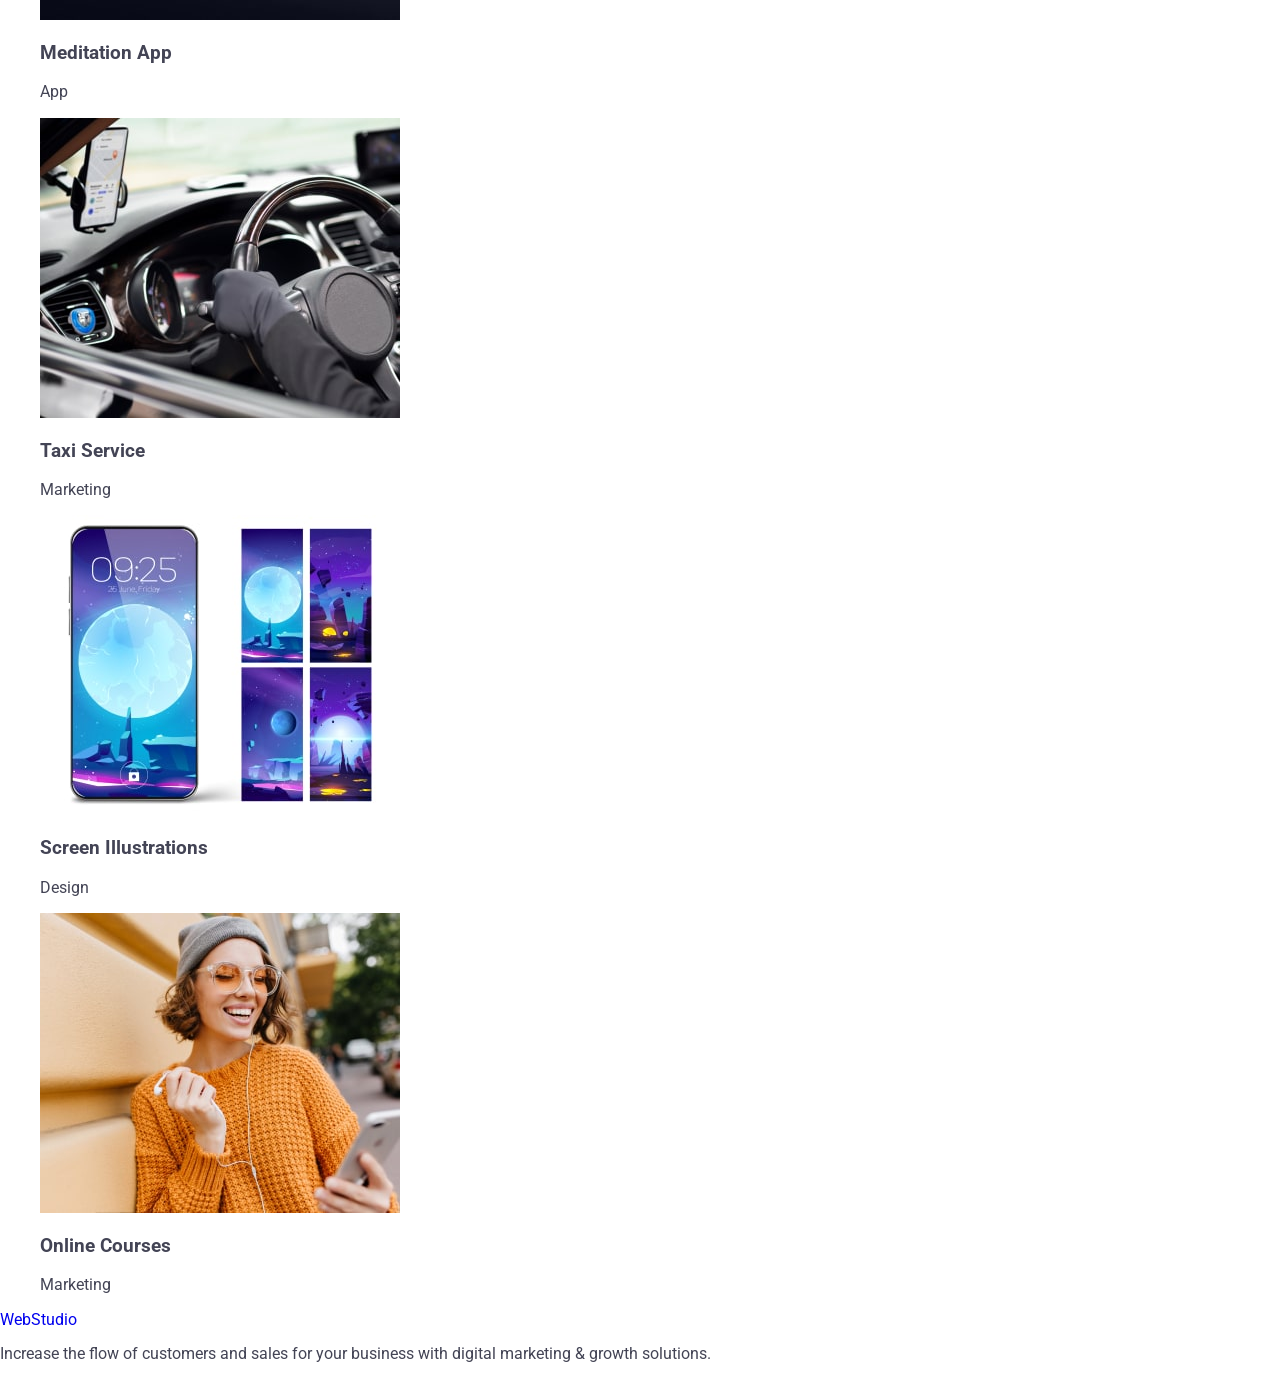
==== commit 6dcba88b: "add style header" ====
--- a/index.html
+++ b/index.html
@@ -19,19 +19,19 @@
 </head>
 
 <body>
-  <header>
-    <nav>
-      <a href="./index.html">WebStudio</a>
-      <ul>
-        <li><a href="">Studio</a></li>
-        <li><a href="">Portfolio</a></li>
-        <li><a href="">Contacts</a></li>
+  <header class="header">
+    <nav class="header-nav">
+      <a class="logo header-logo" href="./index.html">Web<span class="logo-part">Studio</span></a>
+      <ul class="nav-list">
+        <li class="nav-item"><a class="nav-link" href="./index.html">Studio</a></li>
+        <li class="nav-item"><a class="nav-link" href="">Portfolio</a></li>
+        <li class="nav-item"><a class="nav-link" href="">Contacts</a></li>
       </ul>
     </nav>
-    <address>
-      <ul>
-        <li><a href="mailto:info@devstudio.com">info@devstudio.com</a></li>
-        <li><a href="tel:+110001111111">+11 (000) 111-11-11</a></li>
+    <address class="address">
+      <ul class="address-list">
+        <li class="address-item"><a class="address-link" href="mailto:info@devstudio.com">info@devstudio.com</a></li>
+        <li class="address-item"><a class="address-link" href="tel:+110001111111">+11 (000) 111-11-11</a></li>
       </ul>
     </address>
   </header>
--- a/css/styles.css
+++ b/css/styles.css
@@ -1,8 +1,6 @@
-/* font-family: "Raleway", sans-serif;
-font-family: "Roboto", sans-serif; */
 body {
     font-family: "Roboto", sans-serif;
-    color: #2E2F42;
+    color: #434455;
     background-color: #fff;
 }
 
@@ -13,4 +11,58 @@
 
 a {
     text-decoration: none;
+}
+
+.header {}
+
+.header-nav {}
+
+.logo {
+    font-family: "Raleway", sans-serif;
+    font-weight: 700;
+    font-size: 18px;
+    line-height: 1.17;
+    letter-spacing: 0.03em;
+    text-transform: uppercase;
+    color: #4d5ae5;
+}
+
+.header-logo .logo-part {
+    color: #2e2f42;
+}
+
+.logo-part {}
+
+.nav-list {}
+
+.nav-item {}
+
+.nav-link {
+    font-weight: 500;
+    font-size: 16px;
+    line-height: 1.5;
+    letter-spacing: 0.02em;
+    color: #2e2f42;
+}
+
+.address {
+    font-style: normal
+}
+
+.address-list {}
+
+.address-item {}
+
+.address-link {
+    font-size: 16px;
+    line-height: 1.5;
+    letter-spacing: 0.02em;
+    color: #434455;
+}
+
+.nav-link:hover,
+.nav-link:focus,
+.address-link:hover,
+.address-link:focus {
+    color: #404bbf;
 }
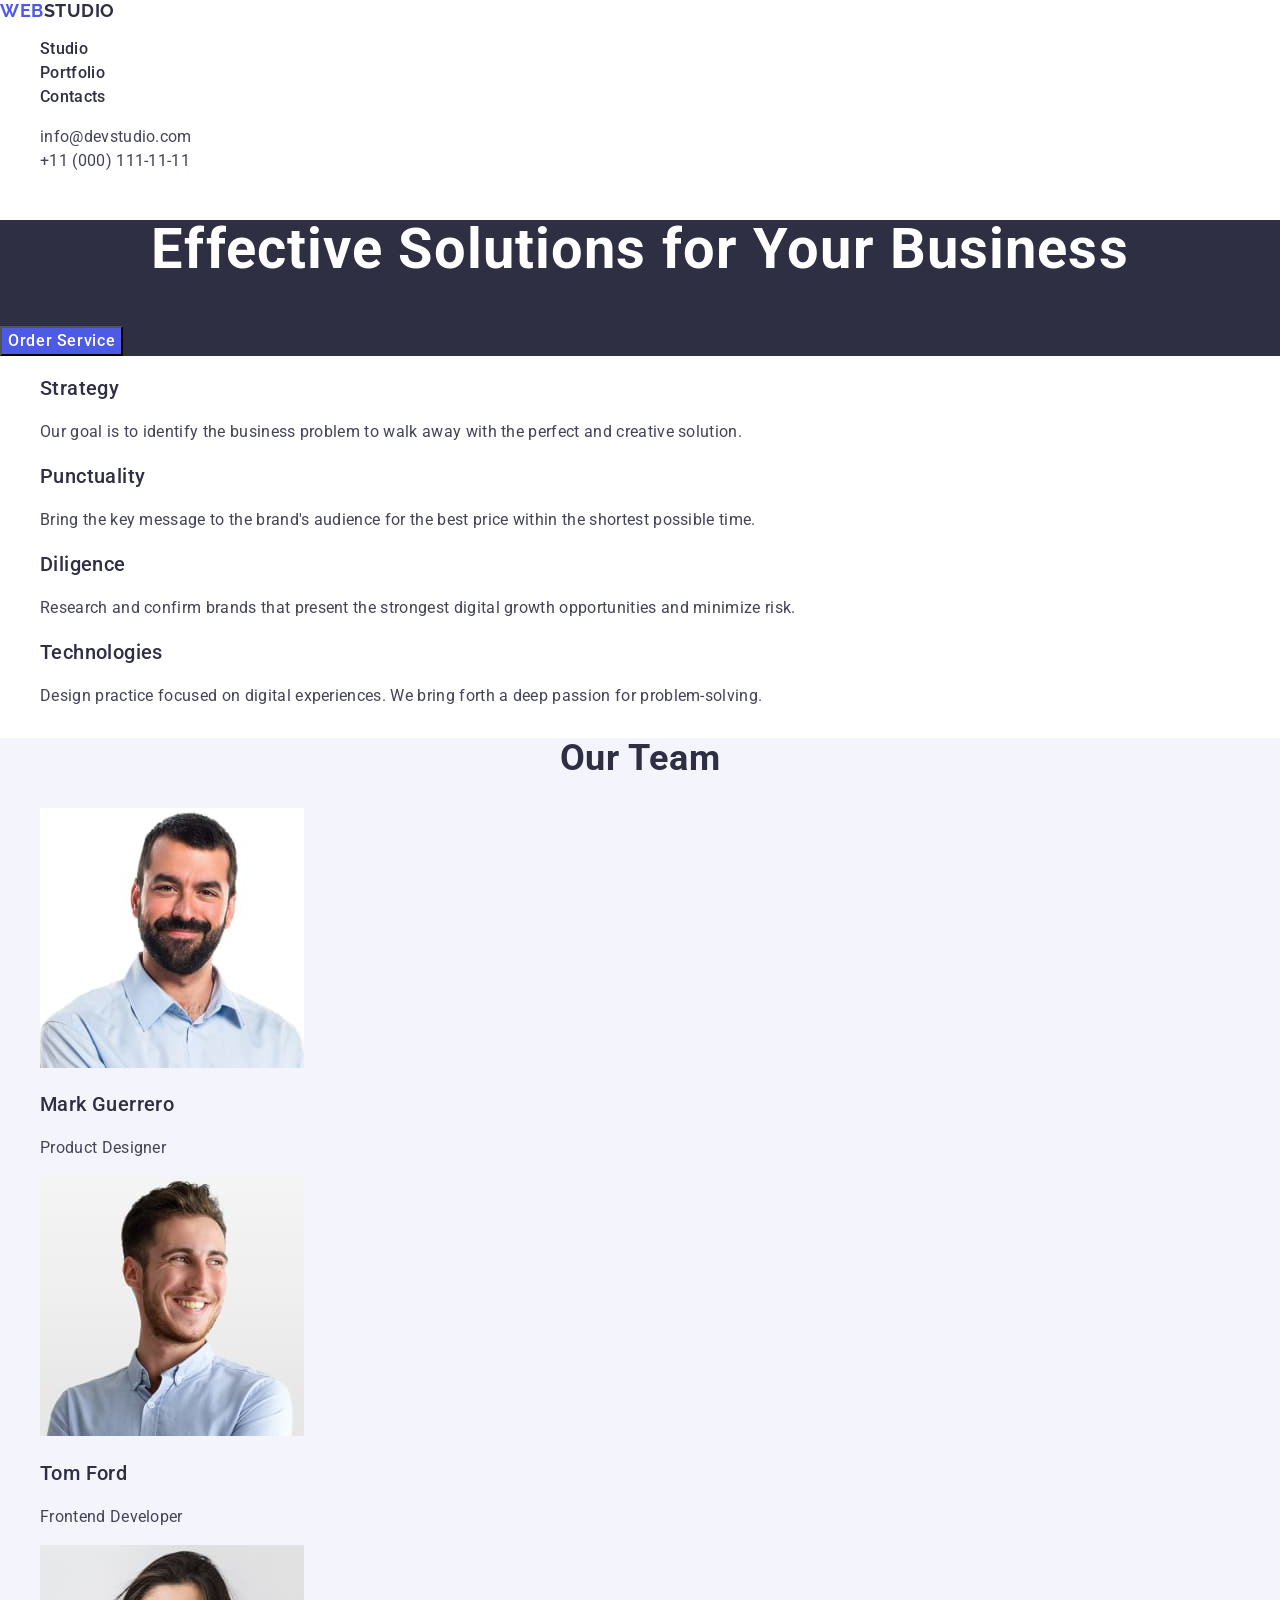
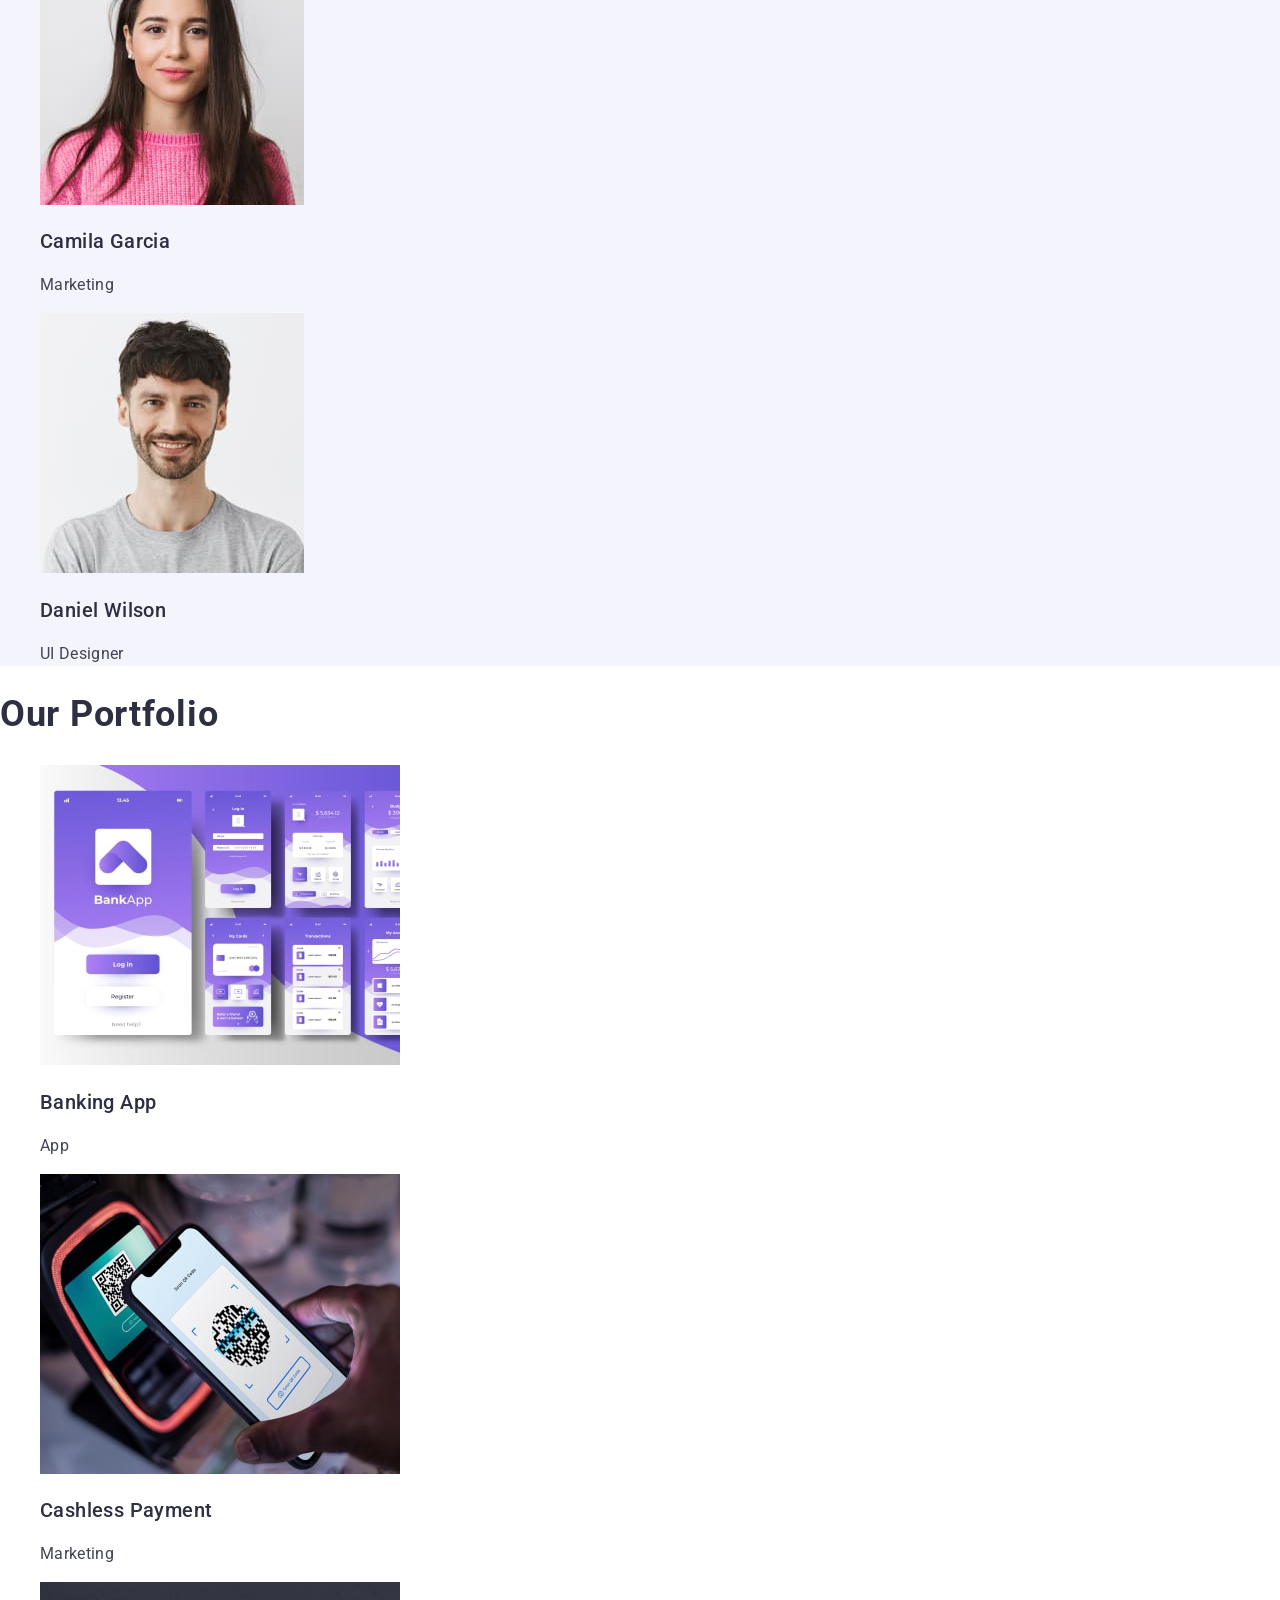
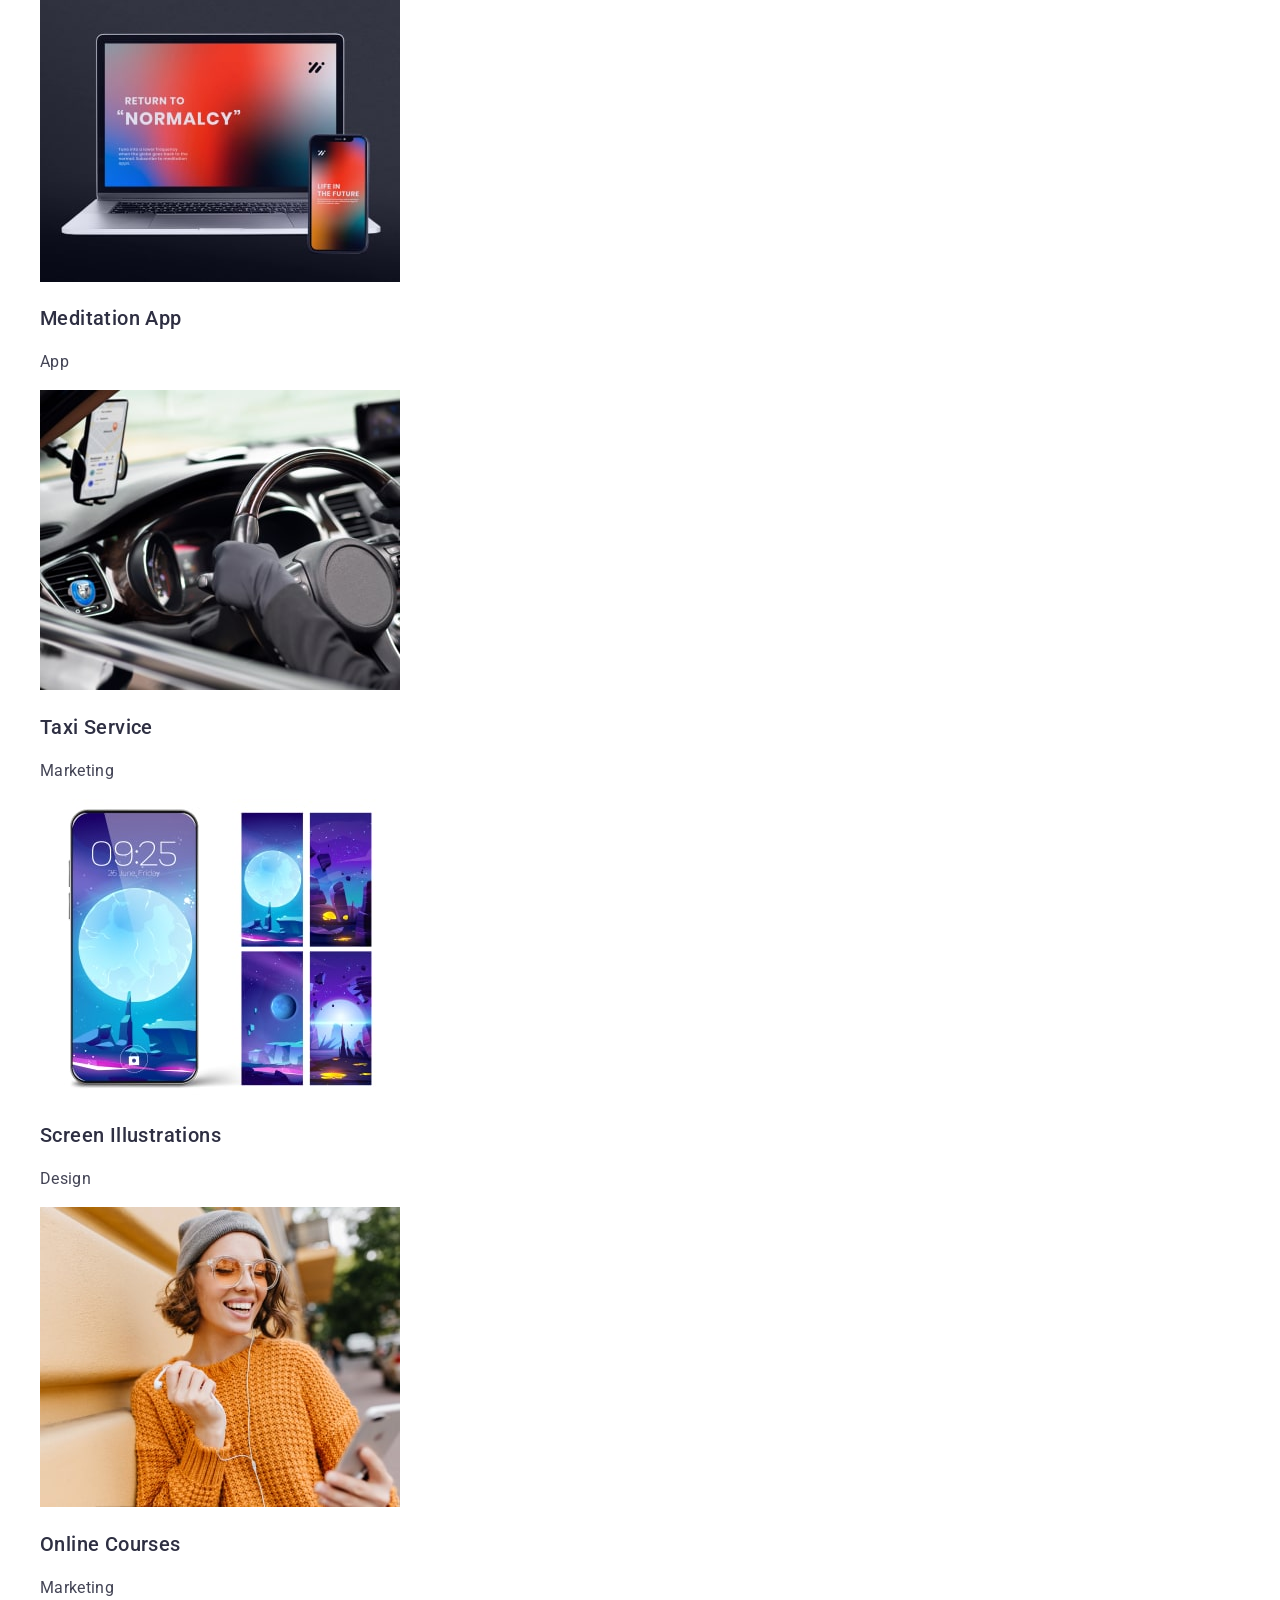
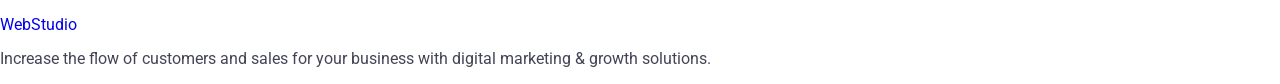
==== commit 9dff96f2: "add styles" ====
--- a/index.html
+++ b/index.html
@@ -35,39 +35,41 @@
       </ul>
     </address>
   </header>
+
   <main>
-    <section>
-      <h1>Effective Solutions for Your Business</h1>
-      <button type="button">Order Service</button>
+
+    <section class="hero">
+      <h1 class="hero-title">Effective Solutions for Your Business</h1>
+      <button class="hero-btn" type="button">Order Service</button>
     </section>
 
-    <section>
-      <h2 hidden>About us</h2>
-      <ul>
-        <li>
-          <h3>Strategy</h3>
-          <p>
+    <section class="about">
+      <h2 class="about-title" hidden>About us</h2>
+      <ul class="about-list">
+        <li class="about-item">
+          <h3 class="about-subtitle">Strategy</h3>
+          <p class="about-text">
             Our goal is to identify the business problem to walk away with the
             perfect and creative solution.
           </p>
         </li>
-        <li>
-          <h3>Punctuality</h3>
-          <p>
+        <li class="about-item">
+          <h3 class="about-subtitle">Punctuality</h3>
+          <p class="about-text">
             Bring the key message to the brand's audience for the best price
             within the shortest possible time.
           </p>
         </li>
-        <li>
-          <h3>Diligence</h3>
-          <p>
+        <li class="about-item">
+          <h3 class="about-subtitle">Diligence</h3>
+          <p class="about-text">
             Research and confirm brands that present the strongest digital
             growth opportunities and minimize risk.
           </p>
         </li>
-        <li>
-          <h3>Technologies</h3>
-          <p>
+        <li class="about-item">
+          <h3 class="about-subtitle">Technologies</h3>
+          <p class="about-text">
             Design practice focused on digital experiences. We bring forth a
             deep passion for problem-solving.
           </p>
@@ -75,71 +77,72 @@
       </ul>
     </section>
 
-    <section>
-      <h2>Our Team</h2>
-      <ul>
-        <li>
-          <img src="./images/ourteam/img1.jpg" alt="Mark Guerrero - Product Designer" width="264" height="260" />
-          <h3>Mark Guerrero</h3>
-          <p>Product Designer</p>
+    <section class="team">
+      <h2 class="team-title">Our Team</h2>
+      <ul class="team-list">
+        <li class="team-item">
+          <img src="./images/ourteam/img1.jpg" class="team-img" alt="Mark Guerrero - Product Designer" width="264" height="260" />
+          <h3 class="team-subtitle">Mark Guerrero</h3>
+          <p class="team-text">Product Designer</p>
         </li>
-        <li>
-          <img src="./images/ourteam/img2.jpg" alt="Tom Ford - Frontend Developer" width="264" height="260" />
-          <h3>Tom Ford</h3>
-          <p>Frontend Developer</p>
+        <li class="team-item">
+          <img src="./images/ourteam/img2.jpg" class="team-img" alt="Tom Ford - Frontend Developer" width="264" height="260" />
+          <h3 class="team-subtitle">Tom Ford</h3>
+          <p class="team-text">Frontend Developer</p>
         </li>
-        <li>
-          <img src="./images/ourteam/img3.jpg" alt="Camila Garcia - Marketing" width="264" height="260" />
-          <h3>Camila Garcia</h3>
-          <p>Marketing</p>
+        <li class="team-item">
+          <img src="./images/ourteam/img3.jpg" class="team-img" alt="Camila Garcia - Marketing" width="264" height="260" />
+          <h3 class="team-subtitle">Camila Garcia</h3>
+          <p class="team-text">Marketing</p>
         </li>
-        <li>
-          <img src="./images/ourteam/img4.jpg" alt="Daniel Wilson - UI Designer" width="264" height="260" />
-          <h3>Daniel Wilson</h3>
-          <p>UI Designer</p>
+        <li class="team-item">
+          <img src="./images/ourteam/img4.jpg" class="team-img" alt="Daniel Wilson - UI Designer" width="264" height="260" />
+          <h3 class="team-subtitle">Daniel Wilson</h3>
+          <p class="team-text">UI Designer</p>
         </li>
       </ul>
     </section>
 
-    <section>
-      <h2>Our Portfolio</h2>
-      <ul>
-        <li>
-          <img src="./images/ourportfolio/img1.jpg" alt="Banking App - App" width="360" height="300">
-          <h3>Banking App</h3>
-          <p>App</p>
+    <section class="portfolio">
+      <h2 class="portfolio-title">Our Portfolio</h2>
+      <ul class="portfolio-list">
+        <li class="portfolio-item">
+          <img src="./images/ourportfolio/img1.jpg" class="portfolio-img" alt="Banking App - App" width="360" height="300">
+          <h3 class="portfolio-subtitle">Banking App</h3>
+          <p class="portfolio-text">App</p>
         </li>
-        <li>
-          <img src="./images/ourportfolio/img2.jpg" alt="Cashless Payment - Marketing" width="360" height="300">
-          <h3>Cashless Payment</h3>
-          <p>Marketing</p>
+        <li class="portfolio-item">
+          <img src="./images/ourportfolio/img2.jpg" class="portfolio-img" alt="Cashless Payment - Marketing" width="360" height="300">
+          <h3 class="portfolio-subtitle">Cashless Payment</h3>
+          <p class="portfolio-text">Marketing</p>
         </li>
-        <li>
-          <img src="./images/ourportfolio/img3.jpg" alt="Meditation App - App" width="360" height="300">
-          <h3>Meditation App</h3>
-          <p>App</p>
+        <li class="portfolio-item">
+          <img src="./images/ourportfolio/img3.jpg" class="portfolio-img" alt="Meditation App - App" width="360" height="300">
+          <h3 class="portfolio-subtitle">Meditation App</h3>
+          <p class="portfolio-text">App</p>
         </li>
-        <li>
-          <img src="./images/ourportfolio/img4.jpg" alt="Taxi Service - Marketing" width="360" height="300">
-          <h3>Taxi Service</h3>
-          <p>Marketing</p>
+        <li class="portfolio-item">
+          <img src="./images/ourportfolio/img4.jpg" class="portfolio-img" alt="Taxi Service - Marketing" width="360" height="300">
+          <h3 class="portfolio-subtitle">Taxi Service</h3>
+          <p class="portfolio-text">Marketing</p>
         </li>
-        <li>
-          <img src="./images/ourportfolio/img5.jpg" alt="Screen Illustrations - Design" width="360" height="300">
-          <h3>Screen Illustrations</h3>
-          <p>Design</p>
+        <li class="portfolio-item">
+          <img src="./images/ourportfolio/img5.jpg" class="portfolio-img" alt="Screen Illustrations - Design" width="360" height="300">
+          <h3 class="portfolio-subtitle">Screen Illustrations</h3>
+          <p class="portfolio-text">Design</p>
         </li>
-        <li>
-          <img src="./images/ourportfolio/img6.jpg" alt="Online Courses - Marketing" width="360" height="300">
-          <h3>Online Courses</h3>
-          <p>Marketing</p>
+        <li class="portfolio-item">
+          <img src="./images/ourportfolio/img6.jpg" class="portfolio-img" alt="Online Courses - Marketing" width="360" height="300">
+          <h3 class="portfolio-subtitle">Online Courses</h3>
+          <p class="portfolio-text">Marketing</p>
         </li>
       </ul>
     </section>
   </main>
-  <footer>
-    <a href="./index.html">WebStudio</a>
-    <p>
+
+  <footer class="footer">
+    <a href="./index.html" class="footer-logo">WebStudio</a>
+    <p class="footer-text">
       Increase the flow of customers and sales for your business with digital
       marketing & growth solutions.
     </p>
--- a/css/styles.css
+++ b/css/styles.css
@@ -65,4 +65,129 @@
 .address-link:hover,
 .address-link:focus {
     color: #404bbf;
-}+}
+
+.hero {
+    background-color: #2e2f42;
+}
+
+.hero-title {
+    font-weight: 700;
+    font-size: 56px;
+    line-height: 1.07;
+    letter-spacing: 0.02em;
+    text-align: center;
+    color: #fff;
+}
+
+.hero-btn {
+    font-family: inherit;
+    font-weight: 500;
+    font-size: 16px;
+    line-height: 1.5;
+    letter-spacing: 0.04em;
+    color: #fff;
+    background-color: #4d5ae5;
+    cursor: pointer;
+}
+
+.hero-btn:hover,
+.hero-btn:focus {
+    background-color: #404bbf;
+}
+
+.about {}
+
+.about-title {}
+
+.about-list {}
+
+.about-item {}
+
+.about-subtitle {
+    font-weight: 500;
+    font-size: 20px;
+    line-height: 1.2;
+    letter-spacing: 0.02em;
+    color: #2e2f42;
+}
+
+.about-text {
+    font-weight: 400;
+    font-size: 16px;
+    line-height: 1.5;
+    letter-spacing: 0.02em;
+}
+
+.team {
+    background-color: #f4f4fd;
+}
+
+.team-title {
+    font-weight: 700;
+    font-size: 36px;
+    line-height: 1.11111;
+    letter-spacing: 0.02em;
+    text-align: center;
+    color: #2e2f42;
+}
+
+.team-list {}
+
+.team-item {}
+
+.team-img {}
+
+.team-subtitle {
+    font-weight: 500;
+    font-size: 20px;
+    line-height: 1.2;
+    letter-spacing: 0.02em;
+    color: #2e2f42;
+}
+
+.team-text {
+    font-weight: 400;
+    font-size: 16px;
+    line-height: 1.5;
+    letter-spacing: 0.02em;
+    color: #434455;
+}
+
+.portfolio {}
+
+.portfolio-title {
+    font-weight: 700;
+    font-size: 36px;
+    line-height: 1.11;
+    letter-spacing: 0.02em;
+    color: #2e2f42;
+}
+
+.portfolio-list {}
+
+.portfolio-item {}
+
+.portfolio-img {}
+
+.portfolio-subtitle {
+    font-weight: 500;
+    font-size: 20px;
+    line-height: 1.2;
+    letter-spacing: 0.02em;
+    color: #2e2f42;
+}
+
+.portfolio-text {
+    font-weight: 400;
+    font-size: 16px;
+    line-height: 1.5;
+    letter-spacing: 0.02em;
+    color: #434455;
+}
+
+.footer {}
+
+.footer-logo {}
+
+.footer-text {}
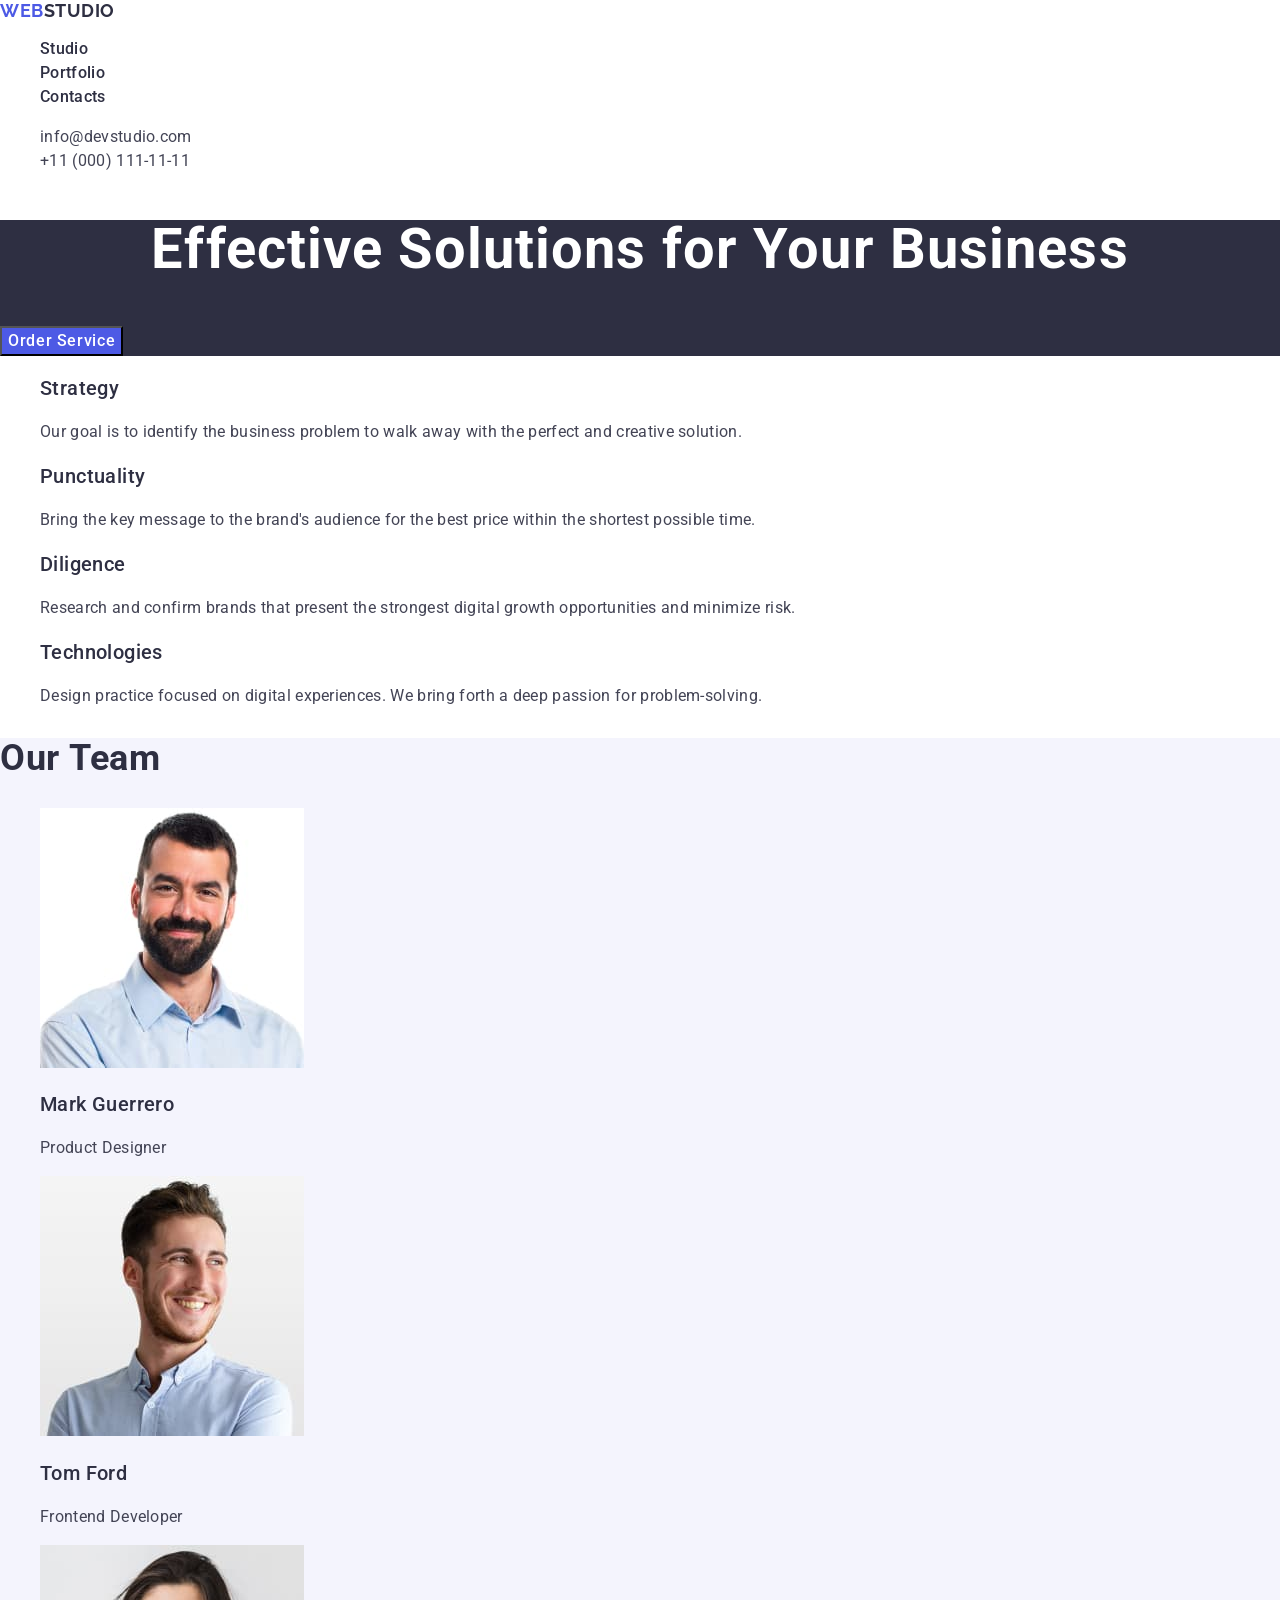
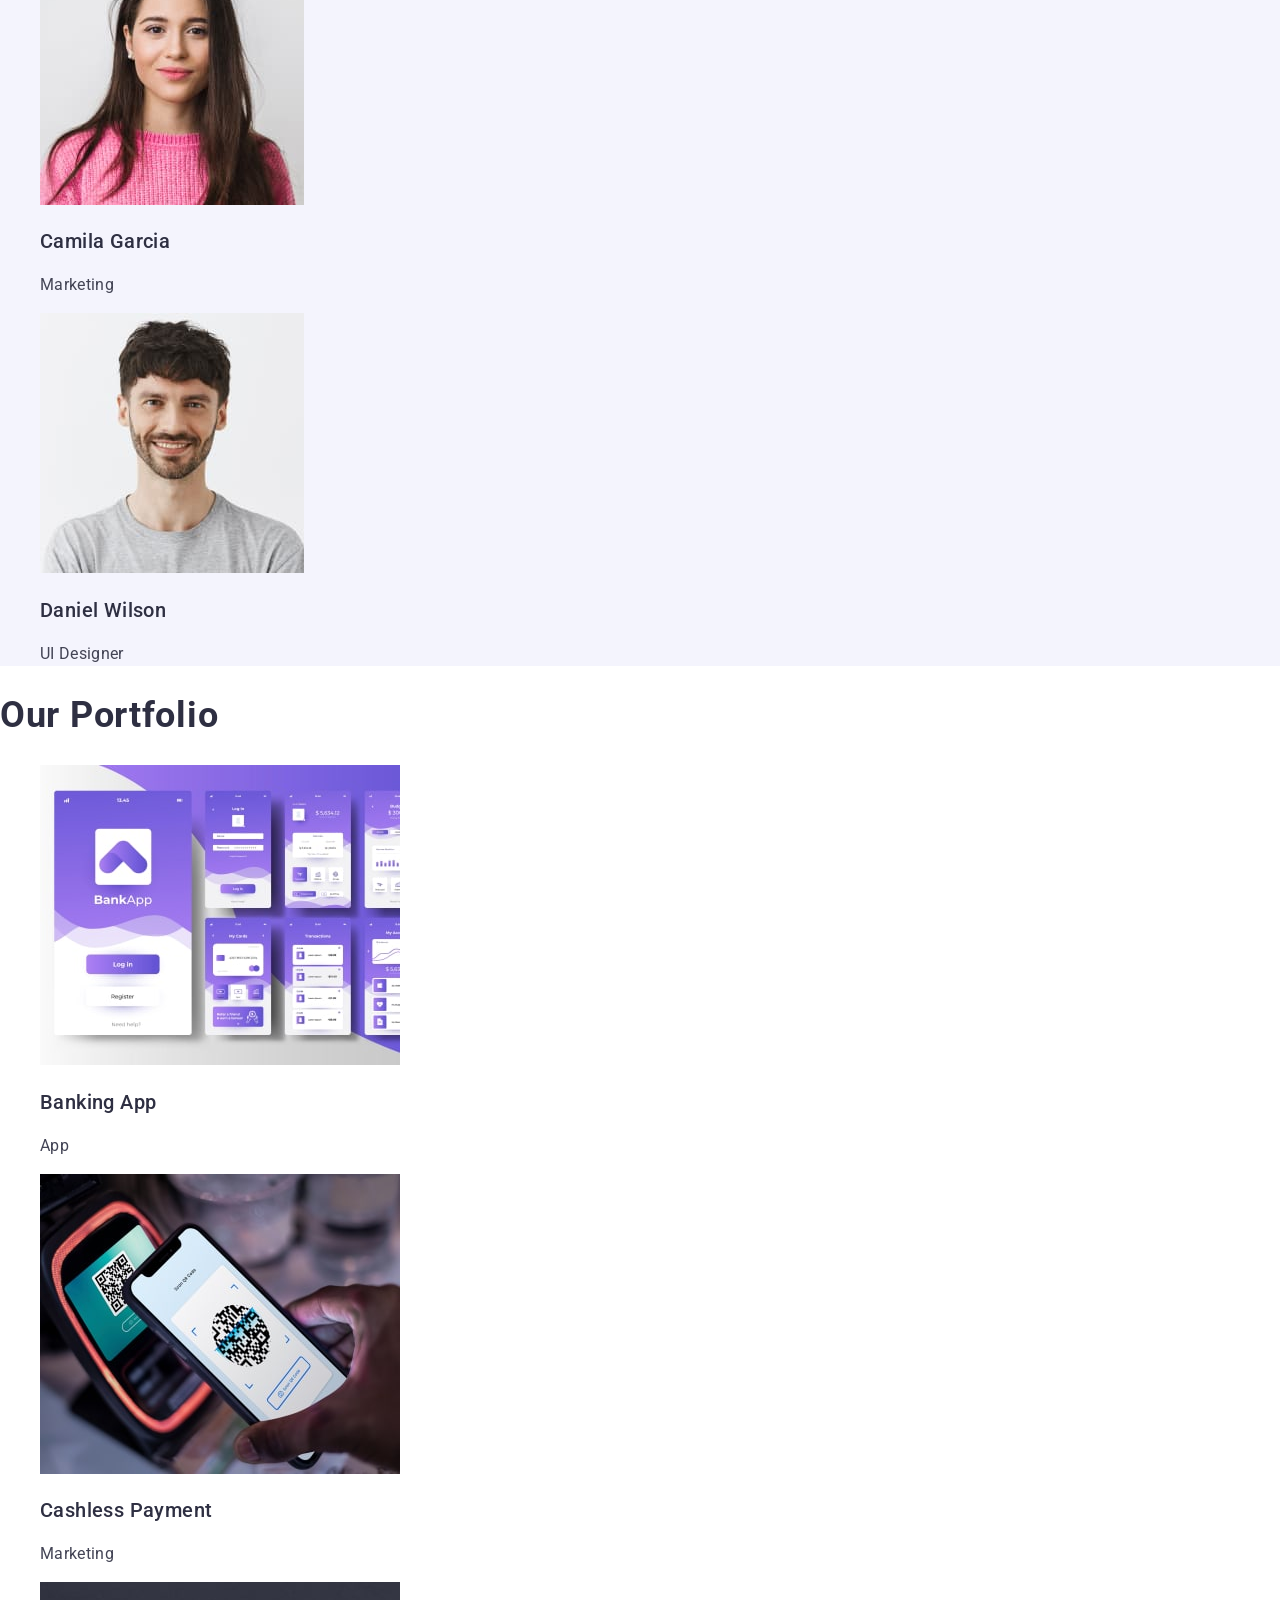
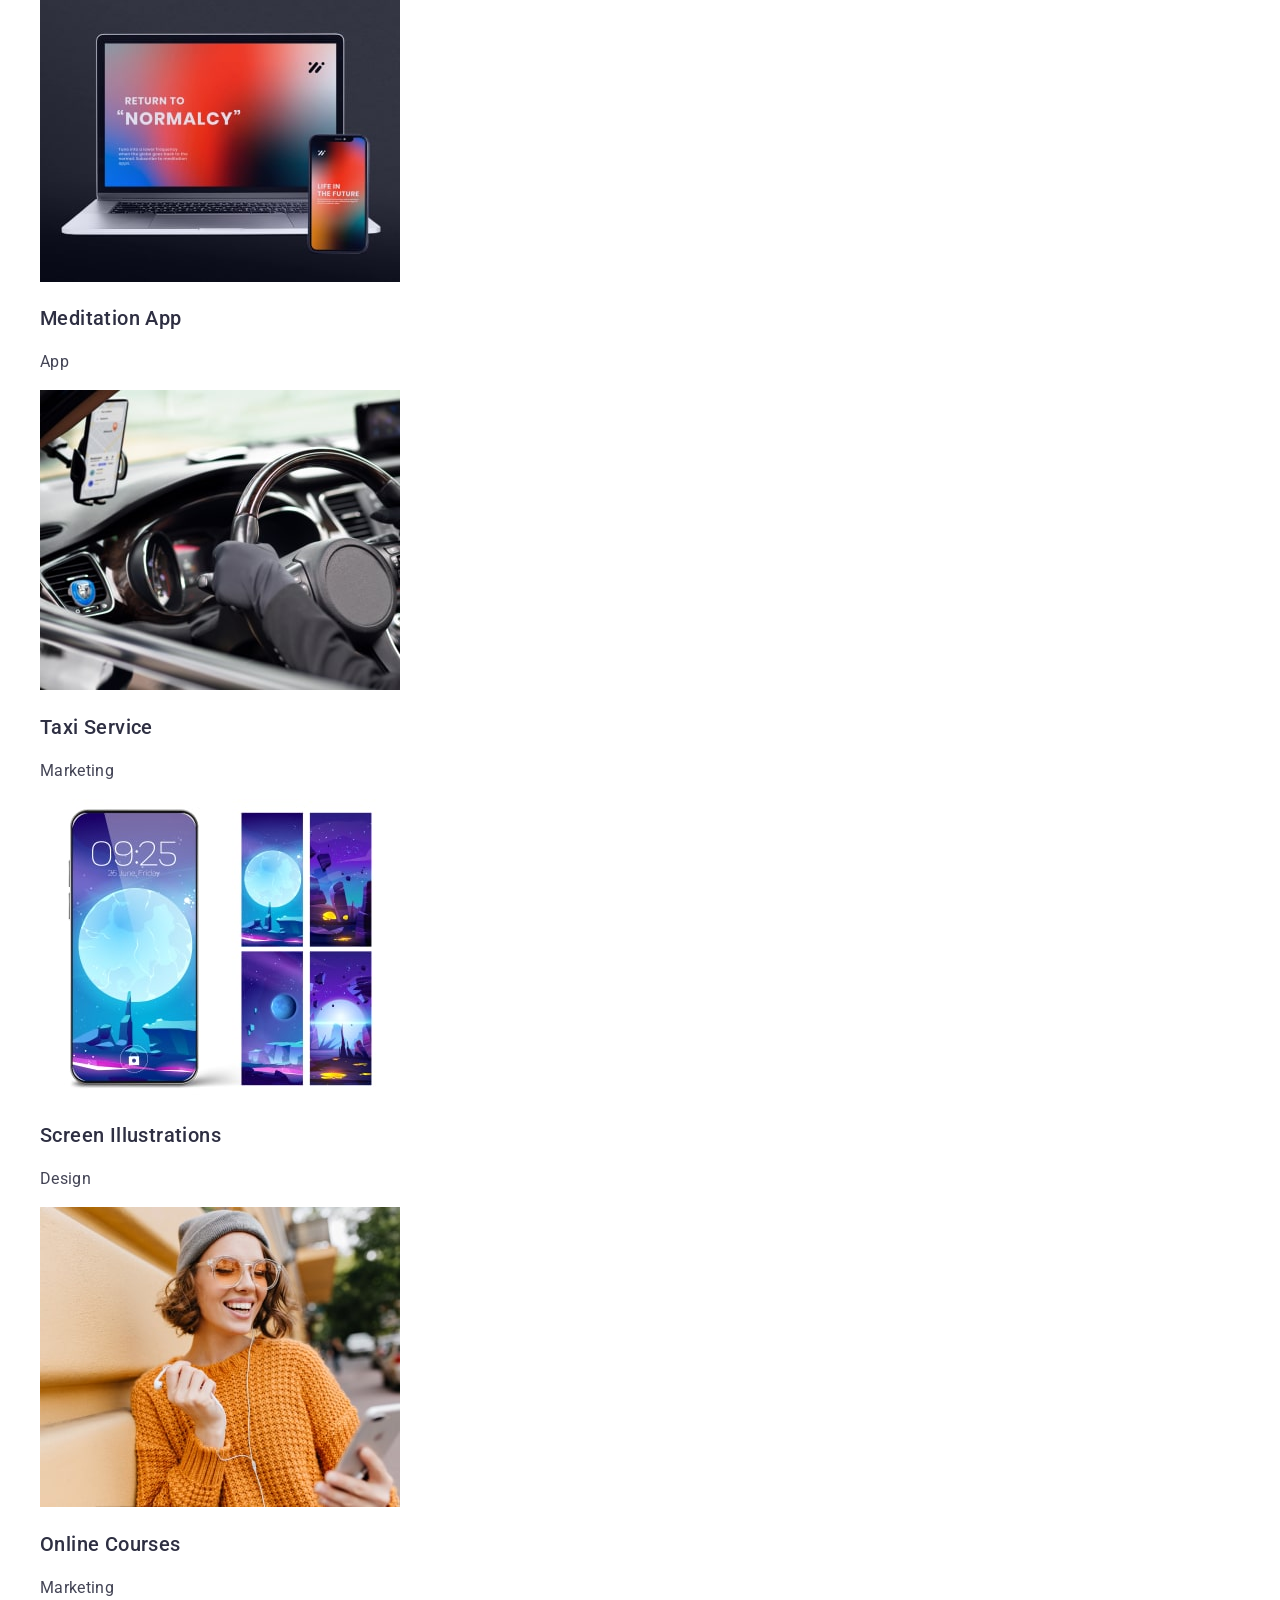
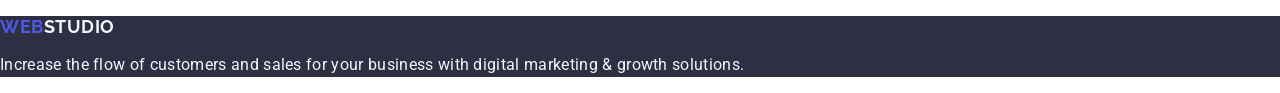
==== commit 22a2933c: "add all styles" ====
--- a/index.html
+++ b/index.html
@@ -44,7 +44,7 @@
     </section>
 
     <section class="about">
-      <h2 class="about-title" hidden>About us</h2>
+      <h2 class="about-title visually-hidden">About us</h2>
       <ul class="about-list">
         <li class="about-item">
           <h3 class="about-subtitle">Strategy</h3>
@@ -141,8 +141,9 @@
   </main>
 
   <footer class="footer">
-    <a href="./index.html" class="footer-logo">WebStudio</a>
-    <p class="footer-text">
+    <!-- <a href="./index.html" class="footer-logo">WebStudio</a> -->
+    <a class="logo footer-logo" href="./index.html">Web<span class="logo-part">Studio</span></a>
+    <p class="footer-text footer-textcolor">
       Increase the flow of customers and sales for your business with digital
       marketing & growth solutions.
     </p>
--- a/css/styles.css
+++ b/css/styles.css
@@ -29,6 +29,11 @@
 
 .header-logo .logo-part {
     color: #2e2f42;
+}
+
+.footer-logo .logo-part {
+    color: #f4f4fd;
+    ;
 }
 
 .logo-part {}
@@ -72,7 +77,6 @@
 }
 
 .hero-title {
-    font-weight: 700;
     font-size: 56px;
     line-height: 1.07;
     letter-spacing: 0.02em;
@@ -98,38 +102,34 @@
 
 .about {}
 
-.about-title {}
-
 .about-list {}
 
 .about-item {}
-
-.about-subtitle {
-    font-weight: 500;
-    font-size: 20px;
-    line-height: 1.2;
-    letter-spacing: 0.02em;
-    color: #2e2f42;
-}
-
-.about-text {
-    font-weight: 400;
-    font-size: 16px;
-    line-height: 1.5;
-    letter-spacing: 0.02em;
-}
 
 .team {
     background-color: #f4f4fd;
 }
 
-.team-title {
-    font-weight: 700;
+.about-title,
+.team-title,
+.portfolio-title {
     font-size: 36px;
     line-height: 1.11111;
     letter-spacing: 0.02em;
-    text-align: center;
     color: #2e2f42;
+}
+.visually-hidden {
+    position: absolute;
+    width: 1px;
+    height: 1px;
+    margin: -1px;
+    border: 0;
+    padding: 0;
+
+    white-space: nowrap;
+    clip-path: inset(100%);
+    clip: rect(0 0 0 0);
+    overflow: hidden;
 }
 
 .team-list {}
@@ -138,38 +138,8 @@
 
 .team-img {}
 
-.team-subtitle {
-    font-weight: 500;
-    font-size: 20px;
-    line-height: 1.2;
-    letter-spacing: 0.02em;
-    color: #2e2f42;
-}
-
-.team-text {
-    font-weight: 400;
-    font-size: 16px;
-    line-height: 1.5;
-    letter-spacing: 0.02em;
-    color: #434455;
-}
-
-.portfolio {}
-
-.portfolio-title {
-    font-weight: 700;
-    font-size: 36px;
-    line-height: 1.11;
-    letter-spacing: 0.02em;
-    color: #2e2f42;
-}
-
-.portfolio-list {}
-
-.portfolio-item {}
-
-.portfolio-img {}
-
+.about-subtitle,
+.team-subtitle,
 .portfolio-subtitle {
     font-weight: 500;
     font-size: 20px;
@@ -178,16 +148,29 @@
     color: #2e2f42;
 }
 
-.portfolio-text {
-    font-weight: 400;
+.about-text,
+.team-text,
+.portfolio-text,
+.footer-text {
     font-size: 16px;
     line-height: 1.5;
-    letter-spacing: 0.02em;
-    color: #434455;
+    letter-spacing: 0.02em;    
 }
 
-.footer {}
+.portfolio {}
+
+.portfolio-list {}
+
+.portfolio-item {}
+
+.portfolio-img {}
+
+.footer {
+    background-color: #2e2f42;
+}
 
 .footer-logo {}
 
-.footer-text {}+.footer-textcolor {    
+    color: #f4f4fd;
+}
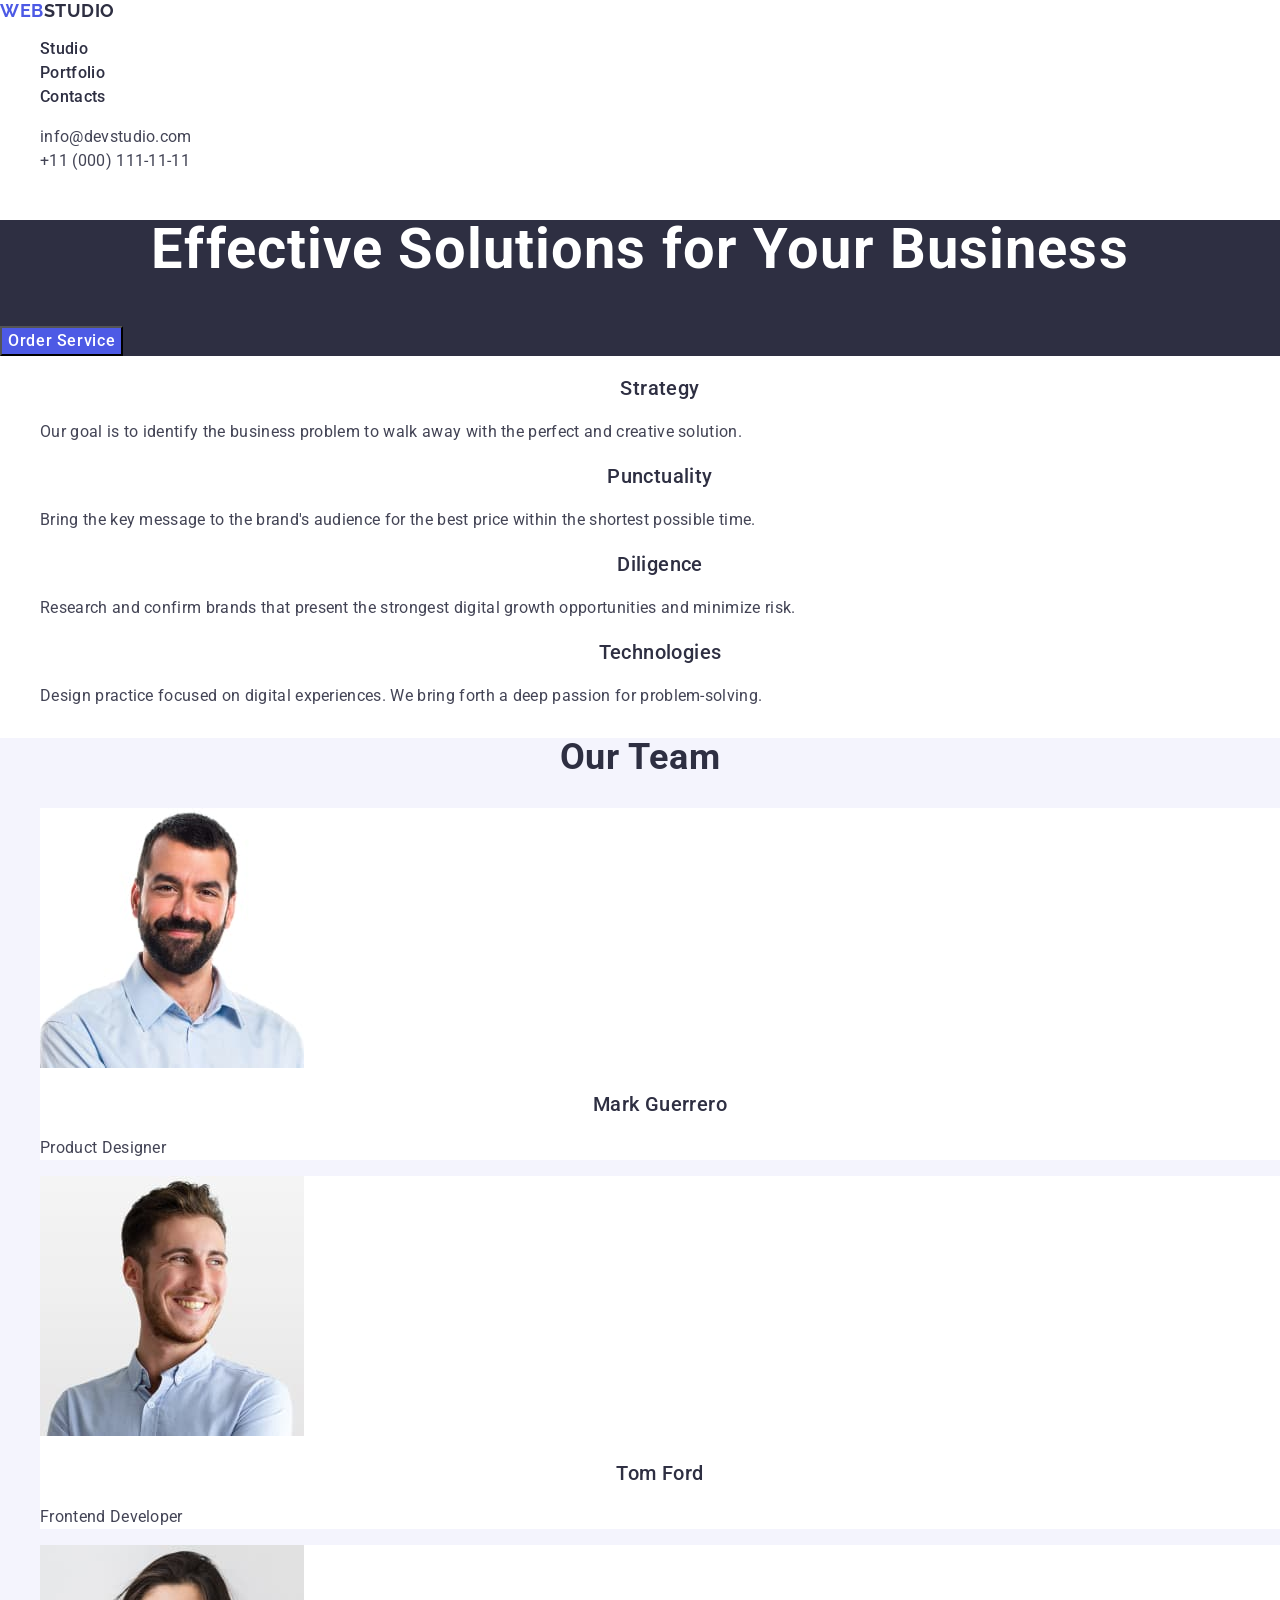
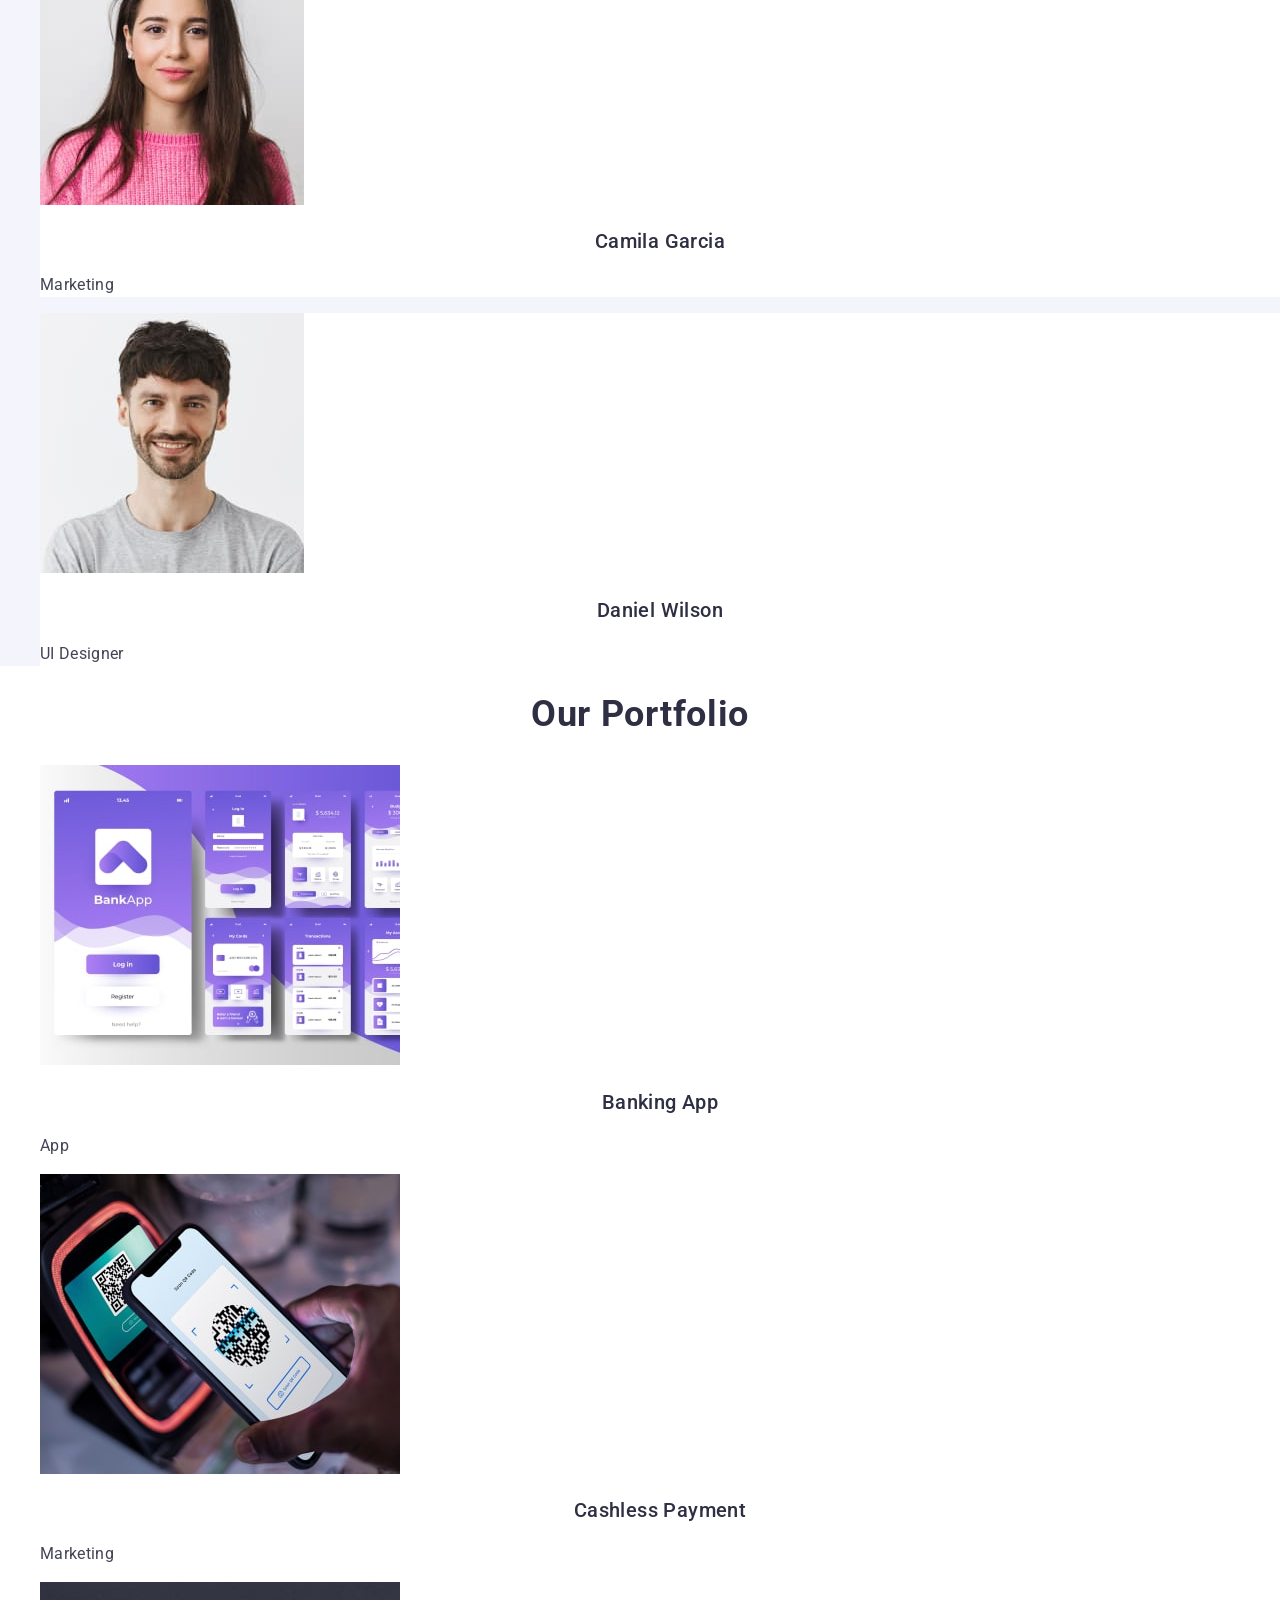
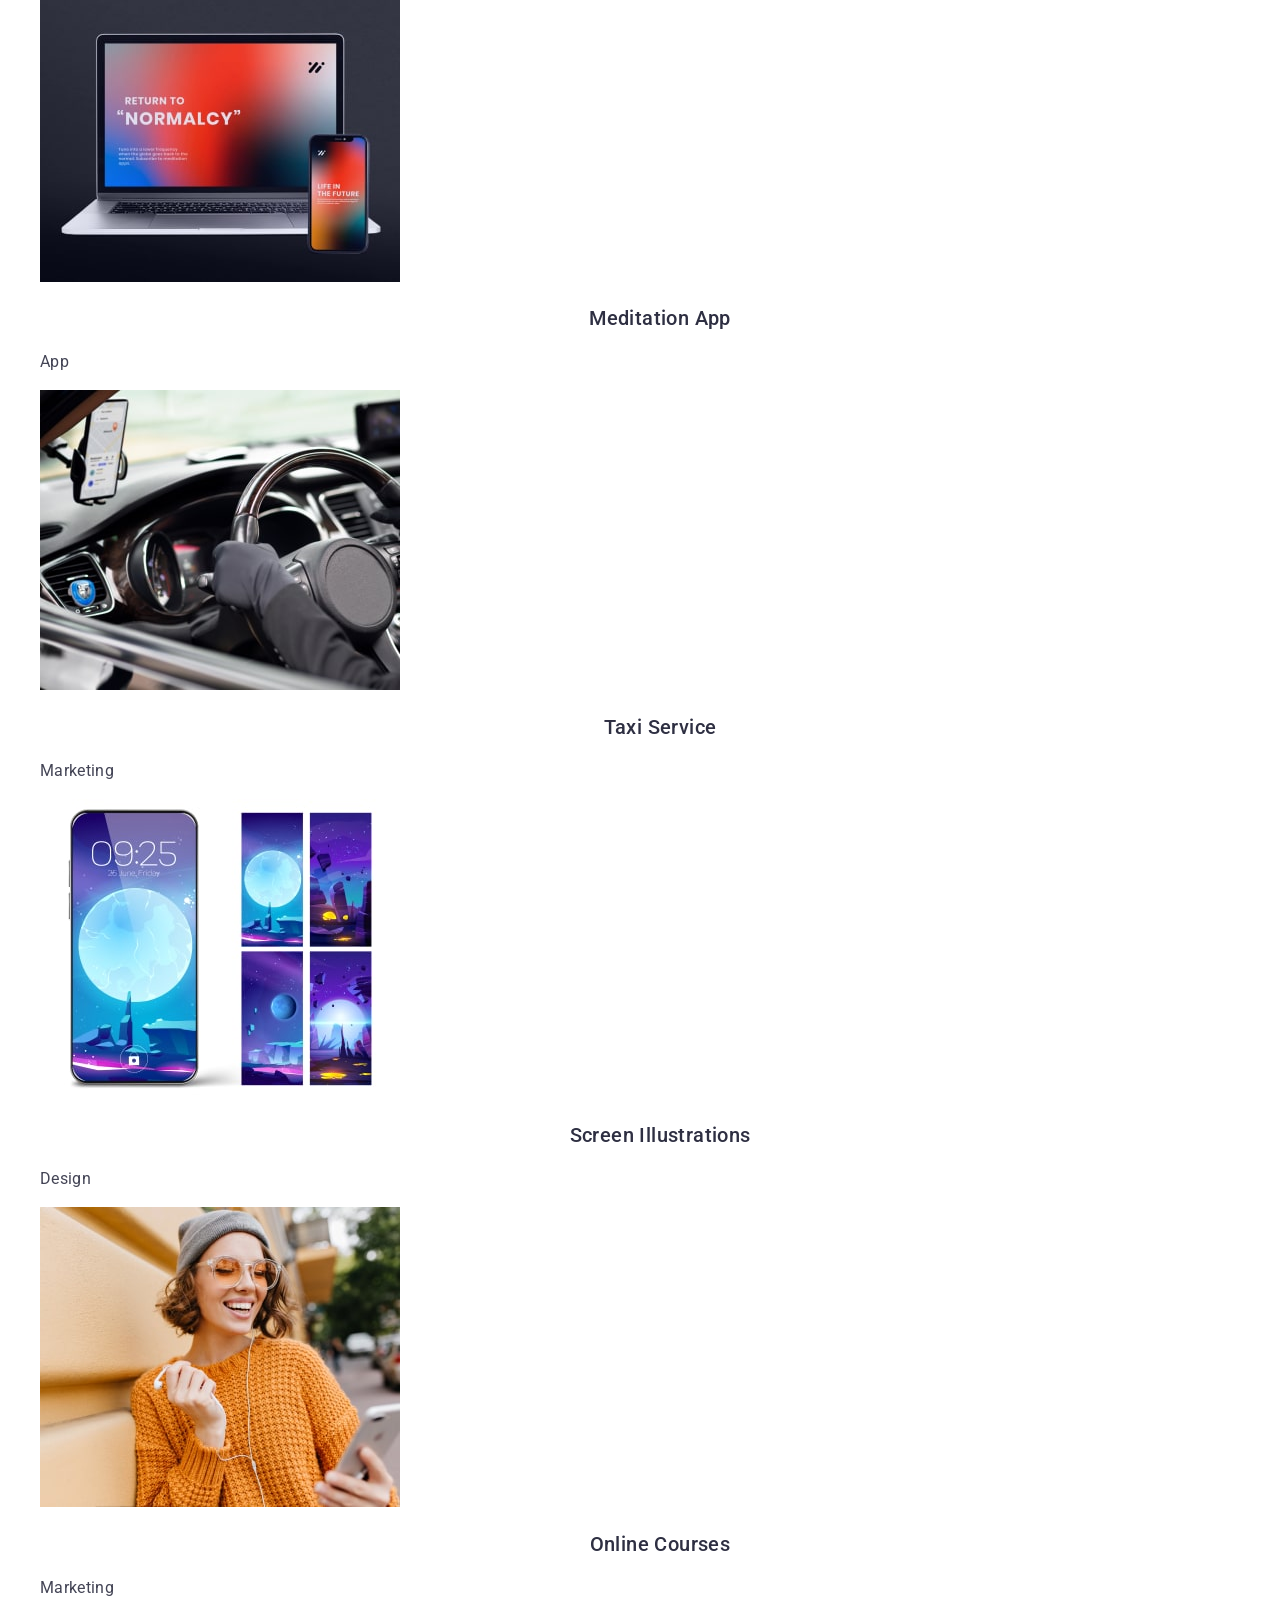
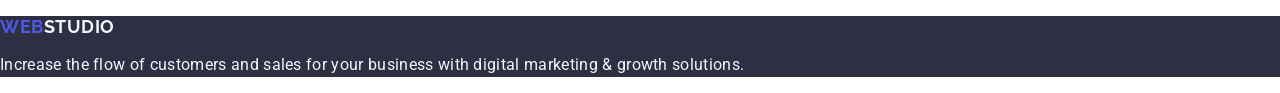
==== commit 5ef29367: "autocheck corrections 1" ====
--- a/index.html
+++ b/index.html
@@ -44,7 +44,7 @@
     </section>
 
     <section class="about">
-      <h2 class="about-title visually-hidden">About us</h2>
+      <h2 class="about-title visually-hidden" hidden>About us</h2>
       <ul class="about-list">
         <li class="about-item">
           <h3 class="about-subtitle">Strategy</h3>
--- a/css/styles.css
+++ b/css/styles.css
@@ -114,27 +114,28 @@
 .team-title,
 .portfolio-title {
     font-size: 36px;
-    line-height: 1.11111;
+    line-height: 1.11;
     letter-spacing: 0.02em;
+    text-align: center;
+    text-transform: capitalize;
     color: #2e2f42;
 }
 .visually-hidden {
-    position: absolute;
+    /* position: absolute;
     width: 1px;
     height: 1px;
     margin: -1px;
     border: 0;
     padding: 0;
-
-    white-space: nowrap;
-    clip-path: inset(100%);
-    clip: rect(0 0 0 0);
-    overflow: hidden;
+    white-space: nowrap;    
+    overflow: hidden; */
 }
 
 .team-list {}
 
-.team-item {}
+.team-item {
+    background-color: #FFFFFF;
+}
 
 .team-img {}
 
@@ -145,6 +146,7 @@
     font-size: 20px;
     line-height: 1.2;
     letter-spacing: 0.02em;
+    text-align: center;
     color: #2e2f42;
 }
 
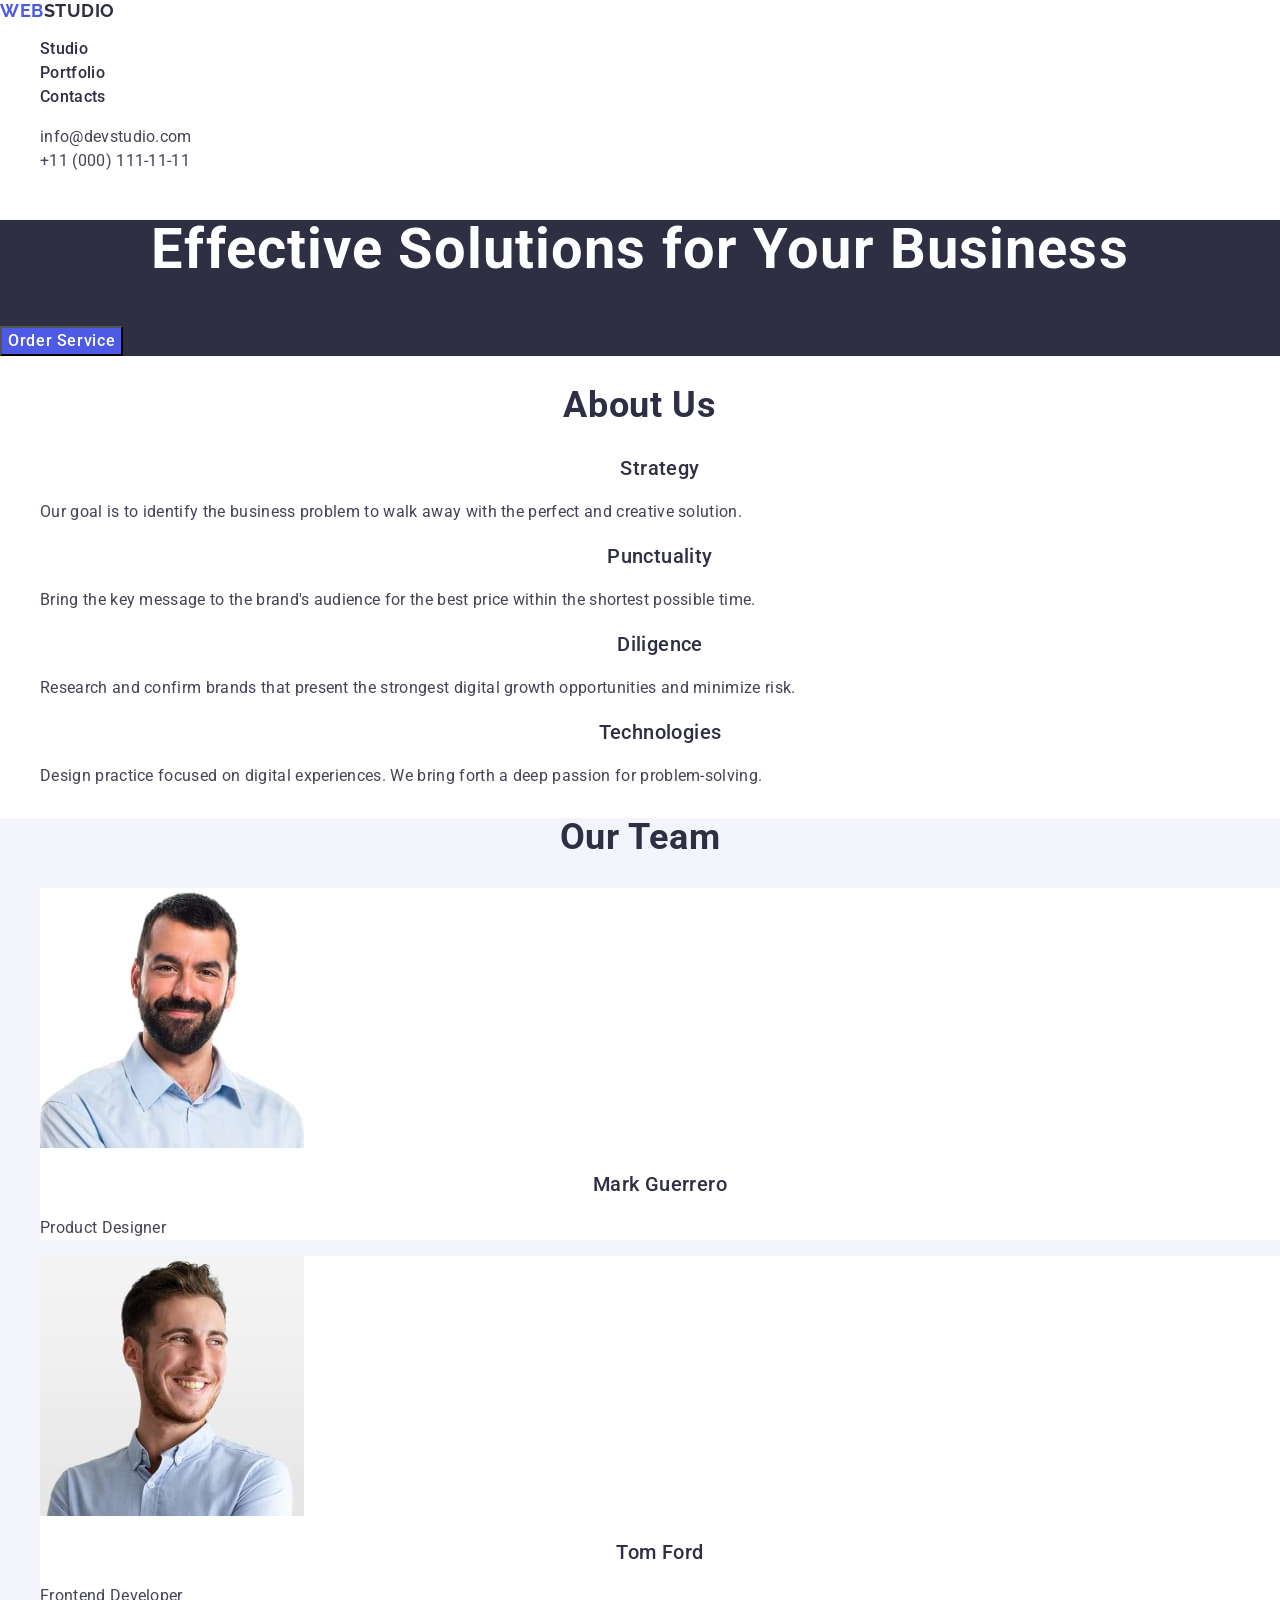
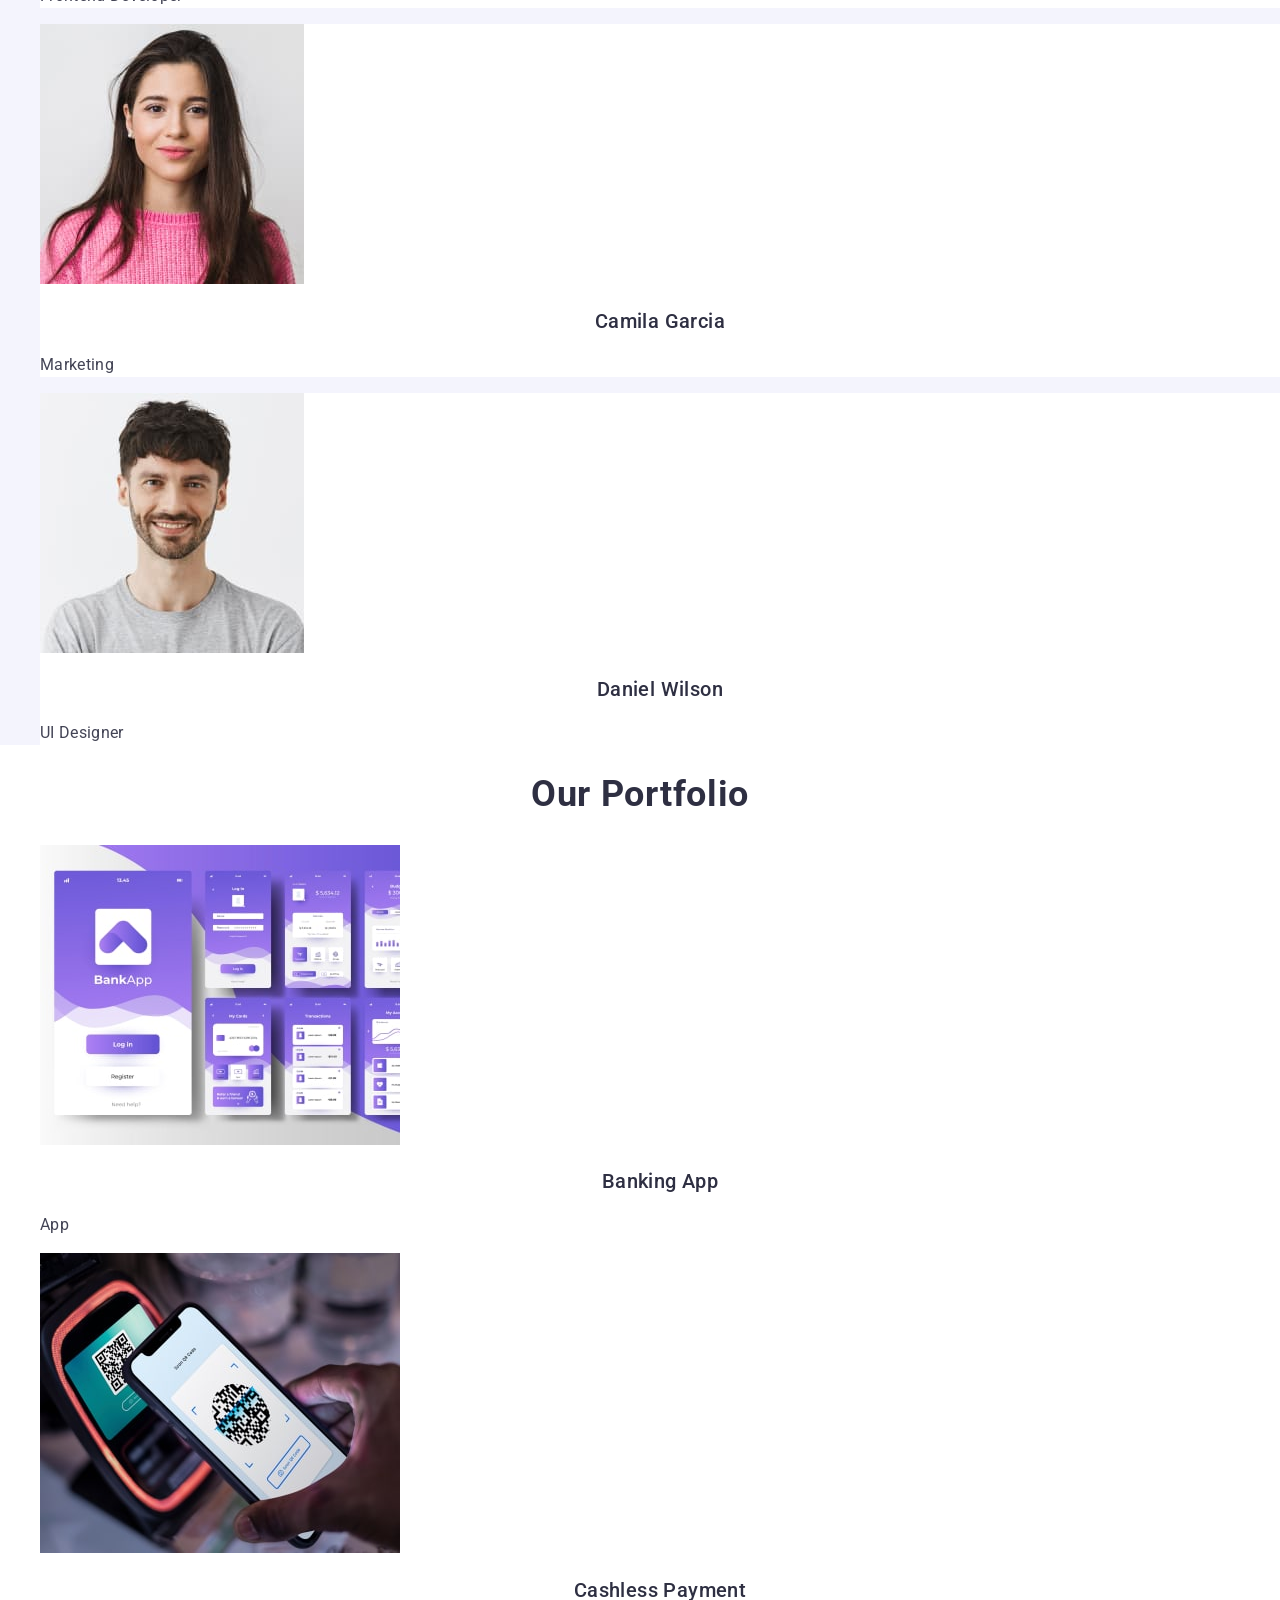
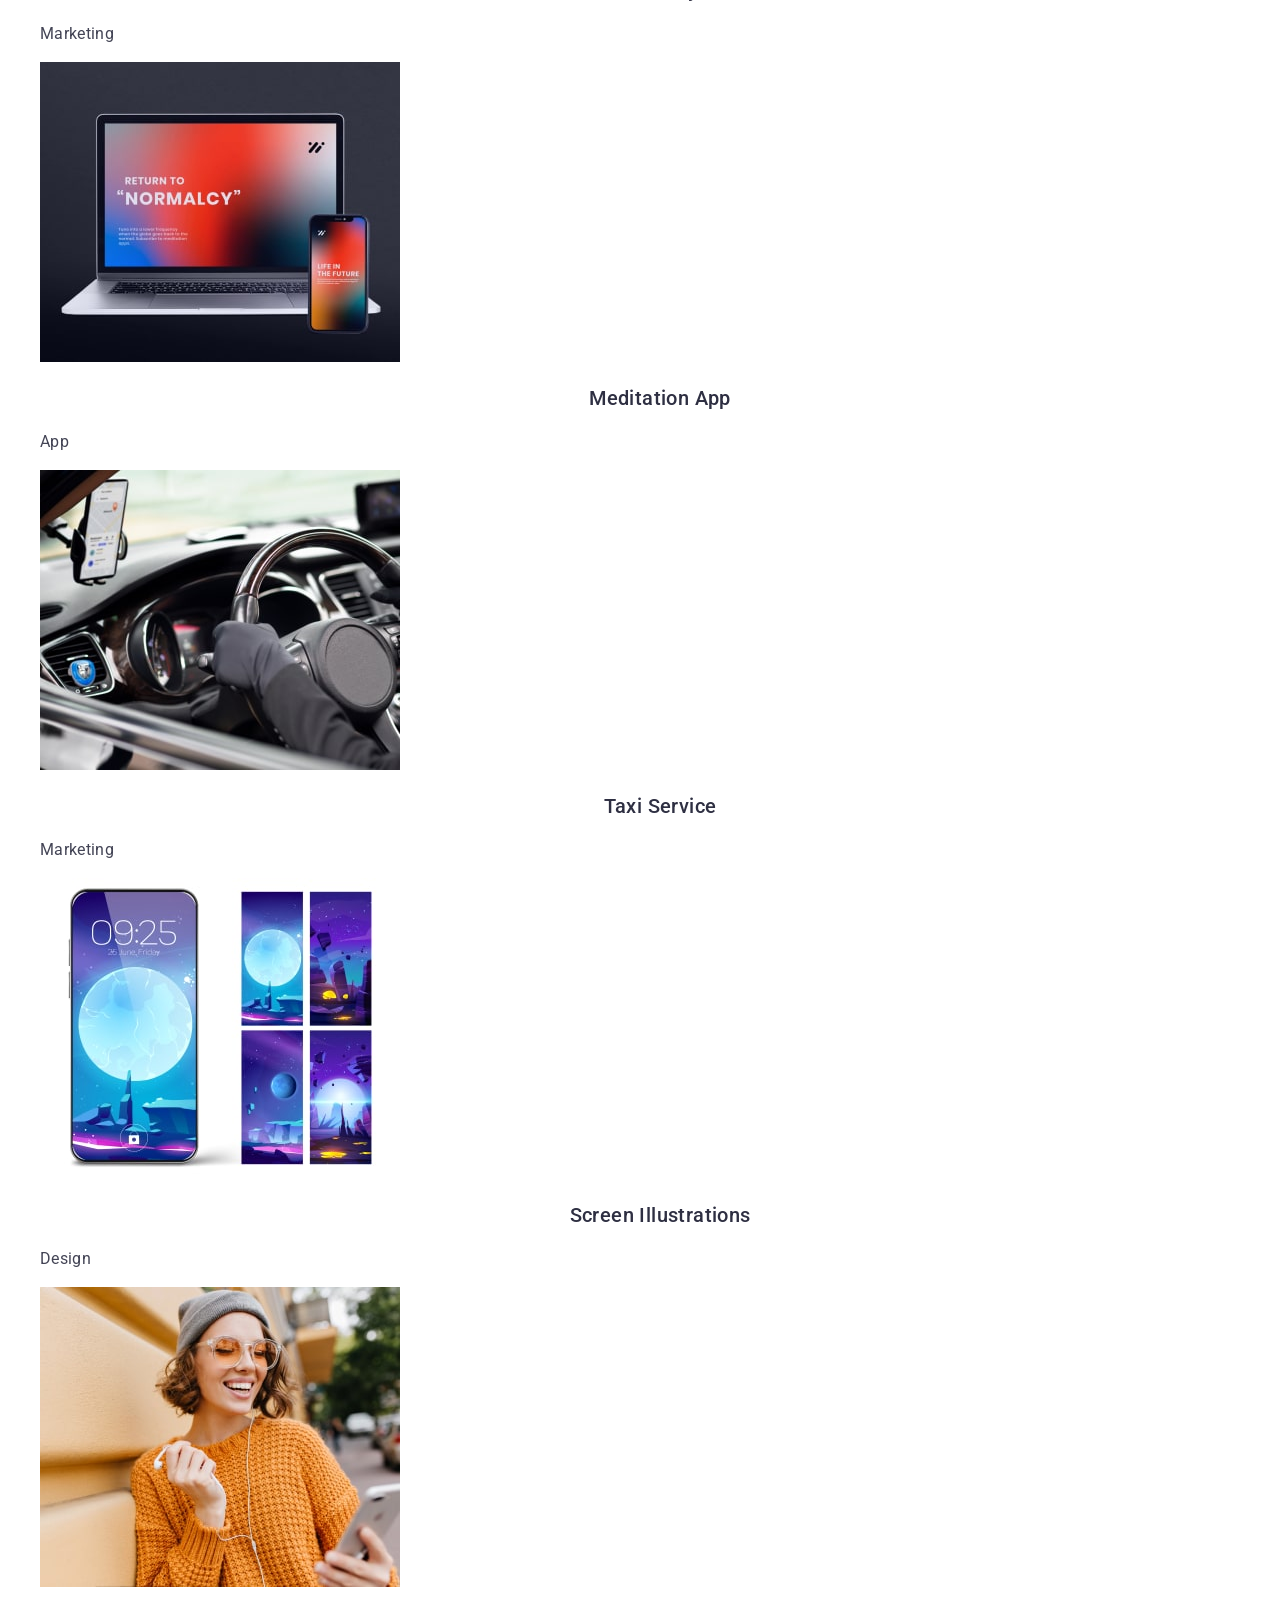
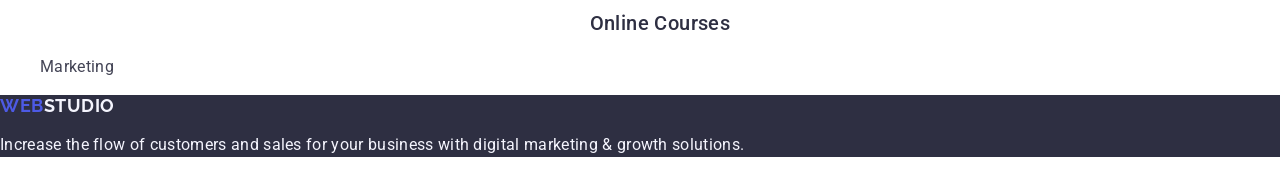
==== commit a045f6f6: "autocheck corrections 3, without hidden" ====
--- a/index.html
+++ b/index.html
@@ -44,7 +44,7 @@
     </section>
 
     <section class="about">
-      <h2 class="about-title visually-hidden" hidden>About us</h2>
+      <h2 class="about-title visually-hidden">About us</h2>
       <ul class="about-list">
         <li class="about-item">
           <h3 class="about-subtitle">Strategy</h3>
@@ -141,7 +141,6 @@
   </main>
 
   <footer class="footer">
-    <!-- <a href="./index.html" class="footer-logo">WebStudio</a> -->
     <a class="logo footer-logo" href="./index.html">Web<span class="logo-part">Studio</span></a>
     <p class="footer-text footer-textcolor">
       Increase the flow of customers and sales for your business with digital
--- a/css/styles.css
+++ b/css/styles.css
@@ -120,15 +120,7 @@
     text-transform: capitalize;
     color: #2e2f42;
 }
-.visually-hidden {
-    /* position: absolute;
-    width: 1px;
-    height: 1px;
-    margin: -1px;
-    border: 0;
-    padding: 0;
-    white-space: nowrap;    
-    overflow: hidden; */
+.visually-hidden { 
 }
 
 .team-list {}
